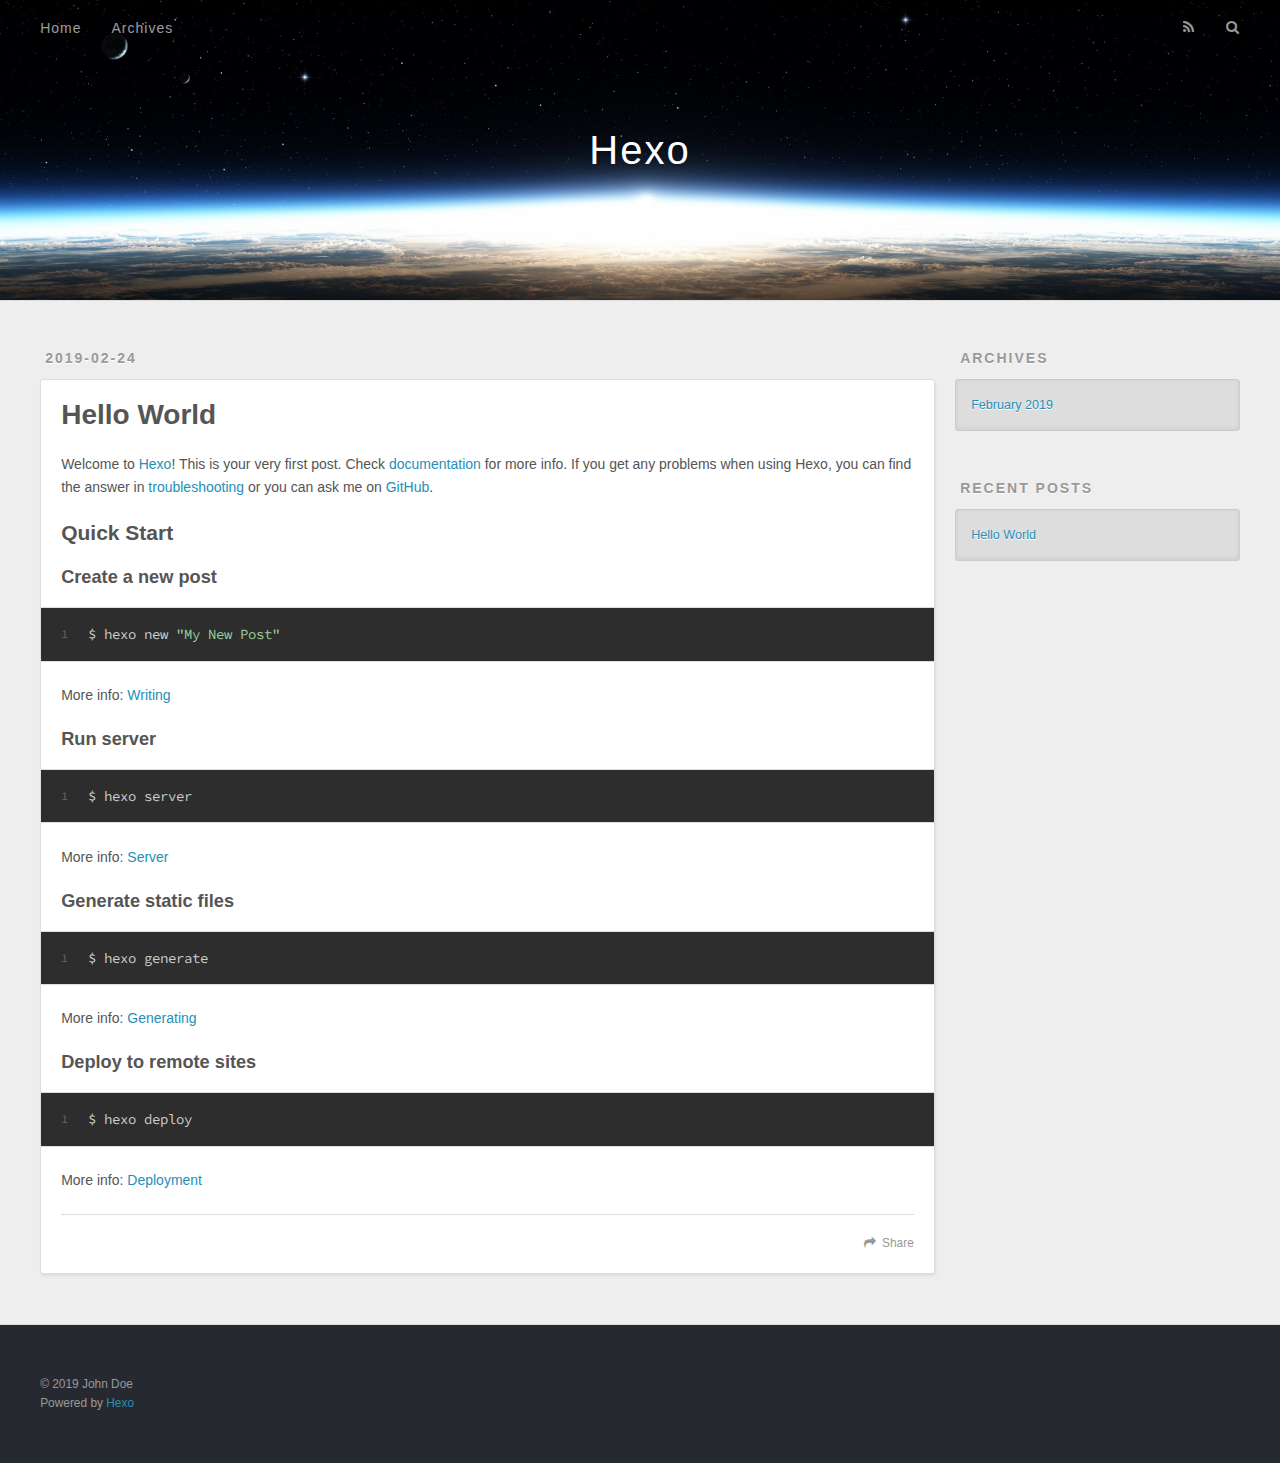
==== index.html @ cd0e3f3c "Site updated: 2019-02-24 22:58:37" ====
<!DOCTYPE html>
<html>
<head><meta name="generator" content="Hexo 3.8.0">
  <meta charset="utf-8">
  

  
  <title>Hexo</title>
  <meta name="viewport" content="width=device-width, initial-scale=1, maximum-scale=1">
  <meta property="og:type" content="website">
<meta property="og:title" content="Hexo">
<meta property="og:url" content="http://yoursite.com/index.html">
<meta property="og:site_name" content="Hexo">
<meta property="og:locale" content="default">
<meta name="twitter:card" content="summary">
<meta name="twitter:title" content="Hexo">
  
    <link rel="alternate" href="/atom.xml" title="Hexo" type="application/atom+xml">
  
  
    <link rel="icon" href="/favicon.png">
  
  
    <link href="//fonts.googleapis.com/css?family=Source+Code+Pro" rel="stylesheet" type="text/css">
  
  <link rel="stylesheet" href="/css/style.css">
</head>
</html>
<body>
  <div id="container">
    <div id="wrap">
      <header id="header">
  <div id="banner"></div>
  <div id="header-outer" class="outer">
    <div id="header-title" class="inner">
      <h1 id="logo-wrap">
        <a href="/" id="logo">Hexo</a>
      </h1>
      
    </div>
    <div id="header-inner" class="inner">
      <nav id="main-nav">
        <a id="main-nav-toggle" class="nav-icon"></a>
        
          <a class="main-nav-link" href="/">Home</a>
        
          <a class="main-nav-link" href="/archives">Archives</a>
        
      </nav>
      <nav id="sub-nav">
        
          <a id="nav-rss-link" class="nav-icon" href="/atom.xml" title="RSS Feed"></a>
        
        <a id="nav-search-btn" class="nav-icon" title="Search"></a>
      </nav>
      <div id="search-form-wrap">
        <form action="//google.com/search" method="get" accept-charset="UTF-8" class="search-form"><input type="search" name="q" class="search-form-input" placeholder="Search"><button type="submit" class="search-form-submit">&#xF002;</button><input type="hidden" name="sitesearch" value="http://yoursite.com"></form>
      </div>
    </div>
  </div>
</header>
      <div class="outer">
        <section id="main">
  
    <article id="post-hello-world" class="article article-type-post" itemscope itemprop="blogPost">
  <div class="article-meta">
    <a href="/2019/02/24/hello-world/" class="article-date">
  <time datetime="2019-02-24T14:06:08.539Z" itemprop="datePublished">2019-02-24</time>
</a>
    
  </div>
  <div class="article-inner">
    
    
      <header class="article-header">
        
  
    <h1 itemprop="name">
      <a class="article-title" href="/2019/02/24/hello-world/">Hello World</a>
    </h1>
  

      </header>
    
    <div class="article-entry" itemprop="articleBody">
      
        <p>Welcome to <a href="https://hexo.io/" target="_blank" rel="noopener">Hexo</a>! This is your very first post. Check <a href="https://hexo.io/docs/" target="_blank" rel="noopener">documentation</a> for more info. If you get any problems when using Hexo, you can find the answer in <a href="https://hexo.io/docs/troubleshooting.html" target="_blank" rel="noopener">troubleshooting</a> or you can ask me on <a href="https://github.com/hexojs/hexo/issues" target="_blank" rel="noopener">GitHub</a>.</p>
<h2 id="Quick-Start"><a href="#Quick-Start" class="headerlink" title="Quick Start"></a>Quick Start</h2><h3 id="Create-a-new-post"><a href="#Create-a-new-post" class="headerlink" title="Create a new post"></a>Create a new post</h3><figure class="highlight bash"><table><tr><td class="gutter"><pre><span class="line">1</span><br></pre></td><td class="code"><pre><span class="line">$ hexo new <span class="string">"My New Post"</span></span><br></pre></td></tr></table></figure>
<p>More info: <a href="https://hexo.io/docs/writing.html" target="_blank" rel="noopener">Writing</a></p>
<h3 id="Run-server"><a href="#Run-server" class="headerlink" title="Run server"></a>Run server</h3><figure class="highlight bash"><table><tr><td class="gutter"><pre><span class="line">1</span><br></pre></td><td class="code"><pre><span class="line">$ hexo server</span><br></pre></td></tr></table></figure>
<p>More info: <a href="https://hexo.io/docs/server.html" target="_blank" rel="noopener">Server</a></p>
<h3 id="Generate-static-files"><a href="#Generate-static-files" class="headerlink" title="Generate static files"></a>Generate static files</h3><figure class="highlight bash"><table><tr><td class="gutter"><pre><span class="line">1</span><br></pre></td><td class="code"><pre><span class="line">$ hexo generate</span><br></pre></td></tr></table></figure>
<p>More info: <a href="https://hexo.io/docs/generating.html" target="_blank" rel="noopener">Generating</a></p>
<h3 id="Deploy-to-remote-sites"><a href="#Deploy-to-remote-sites" class="headerlink" title="Deploy to remote sites"></a>Deploy to remote sites</h3><figure class="highlight bash"><table><tr><td class="gutter"><pre><span class="line">1</span><br></pre></td><td class="code"><pre><span class="line">$ hexo deploy</span><br></pre></td></tr></table></figure>
<p>More info: <a href="https://hexo.io/docs/deployment.html" target="_blank" rel="noopener">Deployment</a></p>

      
    </div>
    <footer class="article-footer">
      <a data-url="http://yoursite.com/2019/02/24/hello-world/" data-id="cjsj1fyay0000rcvdtx4xlqbl" class="article-share-link">Share</a>
      
      
    </footer>
  </div>
  
</article>


  


</section>
        
          <aside id="sidebar">
  
    

  
    

  
    
  
    
  <div class="widget-wrap">
    <h3 class="widget-title">Archives</h3>
    <div class="widget">
      <ul class="archive-list"><li class="archive-list-item"><a class="archive-list-link" href="/archives/2019/02/">February 2019</a></li></ul>
    </div>
  </div>


  
    
  <div class="widget-wrap">
    <h3 class="widget-title">Recent Posts</h3>
    <div class="widget">
      <ul>
        
          <li>
            <a href="/2019/02/24/hello-world/">Hello World</a>
          </li>
        
      </ul>
    </div>
  </div>

  
</aside>
        
      </div>
      <footer id="footer">
  
  <div class="outer">
    <div id="footer-info" class="inner">
      &copy; 2019 John Doe<br>
      Powered by <a href="http://hexo.io/" target="_blank">Hexo</a>
    </div>
  </div>
</footer>
    </div>
    <nav id="mobile-nav">
  
    <a href="/" class="mobile-nav-link">Home</a>
  
    <a href="/archives" class="mobile-nav-link">Archives</a>
  
</nav>
    

<script src="//ajax.googleapis.com/ajax/libs/jquery/2.0.3/jquery.min.js"></script>


  <link rel="stylesheet" href="/fancybox/jquery.fancybox.css">
  <script src="/fancybox/jquery.fancybox.pack.js"></script>


<script src="/js/script.js"></script>



  </div>
</body>
</html>
---- css/style.css ----
body {
  width: 100%;
}
body:before,
body:after {
  content: "";
  display: table;
}
body:after {
  clear: both;
}
html,
body,
div,
span,
applet,
object,
iframe,
h1,
h2,
h3,
h4,
h5,
h6,
p,
blockquote,
pre,
a,
abbr,
acronym,
address,
big,
cite,
code,
del,
dfn,
em,
img,
ins,
kbd,
q,
s,
samp,
small,
strike,
strong,
sub,
sup,
tt,
var,
dl,
dt,
dd,
ol,
ul,
li,
fieldset,
form,
label,
legend,
table,
caption,
tbody,
tfoot,
thead,
tr,
th,
td {
  margin: 0;
  padding: 0;
  border: 0;
  outline: 0;
  font-weight: inherit;
  font-style: inherit;
  font-family: inherit;
  font-size: 100%;
  vertical-align: baseline;
}
body {
  line-height: 1;
  color: #000;
  background: #fff;
}
ol,
ul {
  list-style: none;
}
table {
  border-collapse: separate;
  border-spacing: 0;
  vertical-align: middle;
}
caption,
th,
td {
  text-align: left;
  font-weight: normal;
  vertical-align: middle;
}
a img {
  border: none;
}
input,
button {
  margin: 0;
  padding: 0;
}
input::-moz-focus-inner,
button::-moz-focus-inner {
  border: 0;
  padding: 0;
}
@font-face {
  font-family: FontAwesome;
  font-style: normal;
  font-weight: normal;
  src: url("fonts/fontawesome-webfont.eot?v=#4.0.3");
  src: url("fonts/fontawesome-webfont.eot?#iefix&v=#4.0.3") format("embedded-opentype"), url("fonts/fontawesome-webfont.woff?v=#4.0.3") format("woff"), url("fonts/fontawesome-webfont.ttf?v=#4.0.3") format("truetype"), url("fonts/fontawesome-webfont.svg#fontawesomeregular?v=#4.0.3") format("svg");
}
html,
body,
#container {
  height: 100%;
}
body {
  background: #eee;
  font: 14px -apple-system, BlinkMacSystemFont, "Segoe UI", "Roboto", "Oxygen", "Ubuntu", "Cantarell", "Fira Sans", "Droid Sans", "Helvetica Neue", sans-serif;
  -webkit-text-size-adjust: 100%;
}
.outer {
  max-width: 1220px;
  margin: 0 auto;
  padding: 0 20px;
}
.outer:before,
.outer:after {
  content: "";
  display: table;
}
.outer:after {
  clear: both;
}
.inner {
  display: inline;
  float: left;
  width: 98.33333333333333%;
  margin: 0 0.833333333333333%;
}
.left,
.alignleft {
  float: left;
}
.right,
.alignright {
  float: right;
}
.clear {
  clear: both;
}
#container {
  position: relative;
}
.mobile-nav-on {
  overflow: hidden;
}
#wrap {
  height: 100%;
  width: 100%;
  position: absolute;
  top: 0;
  left: 0;
  -webkit-transition: 0.2s ease-out;
  -moz-transition: 0.2s ease-out;
  -ms-transition: 0.2s ease-out;
  transition: 0.2s ease-out;
  z-index: 1;
  background: #eee;
}
.mobile-nav-on #wrap {
  left: 280px;
}
@media screen and (min-width: 768px) {
  #main {
    display: inline;
    float: left;
    width: 73.33333333333333%;
    margin: 0 0.833333333333333%;
  }
}
.article-date,
.article-category-link,
.archive-year,
.widget-title {
  text-decoration: none;
  text-transform: uppercase;
  letter-spacing: 2px;
  color: #999;
  margin-bottom: 1em;
  margin-left: 5px;
  line-height: 1em;
  text-shadow: 0 1px #fff;
  font-weight: bold;
}
.article-inner,
.archive-article-inner {
  background: #fff;
  -webkit-box-shadow: 1px 2px 3px #ddd;
  box-shadow: 1px 2px 3px #ddd;
  border: 1px solid #ddd;
  border-radius: 3px;
}
.article-entry h1,
.widget h1 {
  font-size: 2em;
}
.article-entry h2,
.widget h2 {
  font-size: 1.5em;
}
.article-entry h3,
.widget h3 {
  font-size: 1.3em;
}
.article-entry h4,
.widget h4 {
  font-size: 1.2em;
}
.article-entry h5,
.widget h5 {
  font-size: 1em;
}
.article-entry h6,
.widget h6 {
  font-size: 1em;
  color: #999;
}
.article-entry hr,
.widget hr {
  border: 1px dashed #ddd;
}
.article-entry strong,
.widget strong {
  font-weight: bold;
}
.article-entry em,
.widget em,
.article-entry cite,
.widget cite {
  font-style: italic;
}
.article-entry sup,
.widget sup,
.article-entry sub,
.widget sub {
  font-size: 0.75em;
  line-height: 0;
  position: relative;
  vertical-align: baseline;
}
.article-entry sup,
.widget sup {
  top: -0.5em;
}
.article-entry sub,
.widget sub {
  bottom: -0.2em;
}
.article-entry small,
.widget small {
  font-size: 0.85em;
}
.article-entry acronym,
.widget acronym,
.article-entry abbr,
.widget abbr {
  border-bottom: 1px dotted;
}
.article-entry ul,
.widget ul,
.article-entry ol,
.widget ol,
.article-entry dl,
.widget dl {
  margin: 0 20px;
  line-height: 1.6em;
}
.article-entry ul ul,
.widget ul ul,
.article-entry ol ul,
.widget ol ul,
.article-entry ul ol,
.widget ul ol,
.article-entry ol ol,
.widget ol ol {
  margin-top: 0;
  margin-bottom: 0;
}
.article-entry ul,
.widget ul {
  list-style: disc;
}
.article-entry ol,
.widget ol {
  list-style: decimal;
}
.article-entry dt,
.widget dt {
  font-weight: bold;
}
#header {
  height: 300px;
  position: relative;
  border-bottom: 1px solid #ddd;
}
#header:before,
#header:after {
  content: "";
  position: absolute;
  left: 0;
  right: 0;
  height: 40px;
}
#header:before {
  top: 0;
  background: -webkit-linear-gradient(rgba(0,0,0,0.2), transparent);
  background: -moz-linear-gradient(rgba(0,0,0,0.2), transparent);
  background: -ms-linear-gradient(rgba(0,0,0,0.2), transparent);
  background: linear-gradient(rgba(0,0,0,0.2), transparent);
}
#header:after {
  bottom: 0;
  background: -webkit-linear-gradient(transparent, rgba(0,0,0,0.2));
  background: -moz-linear-gradient(transparent, rgba(0,0,0,0.2));
  background: -ms-linear-gradient(transparent, rgba(0,0,0,0.2));
  background: linear-gradient(transparent, rgba(0,0,0,0.2));
}
#header-outer {
  height: 100%;
  position: relative;
}
#header-inner {
  position: relative;
  overflow: hidden;
}
#banner {
  position: absolute;
  top: 0;
  left: 0;
  width: 100%;
  height: 100%;
  background: url("images/banner.jpg") center #000;
  -webkit-background-size: cover;
  -moz-background-size: cover;
  background-size: cover;
  z-index: -1;
}
#header-title {
  text-align: center;
  height: 40px;
  position: absolute;
  top: 50%;
  left: 0;
  margin-top: -20px;
}
#logo,
#subtitle {
  text-decoration: none;
  color: #fff;
  font-weight: 300;
  text-shadow: 0 1px 4px rgba(0,0,0,0.3);
}
#logo {
  font-size: 40px;
  line-height: 40px;
  letter-spacing: 2px;
}
#subtitle {
  font-size: 16px;
  line-height: 16px;
  letter-spacing: 1px;
}
#subtitle-wrap {
  margin-top: 16px;
}
#main-nav {
  float: left;
  margin-left: -15px;
}
.nav-icon,
.main-nav-link {
  float: left;
  color: #fff;
  opacity: 0.6;
  text-decoration: none;
  text-shadow: 0 1px rgba(0,0,0,0.2);
  -webkit-transition: opacity 0.2s;
  -moz-transition: opacity 0.2s;
  -ms-transition: opacity 0.2s;
  transition: opacity 0.2s;
  display: block;
  padding: 20px 15px;
}
.nav-icon:hover,
.main-nav-link:hover {
  opacity: 1;
}
.nav-icon {
  font-family: FontAwesome;
  text-align: center;
  font-size: 14px;
  width: 14px;
  height: 14px;
  padding: 20px 15px;
  position: relative;
  cursor: pointer;
}
.main-nav-link {
  font-weight: 300;
  letter-spacing: 1px;
}
@media screen and (max-width: 479px) {
  .main-nav-link {
    display: none;
  }
}
#main-nav-toggle {
  display: none;
}
#main-nav-toggle:before {
  content: "\f0c9";
}
@media screen and (max-width: 479px) {
  #main-nav-toggle {
    display: block;
  }
}
#sub-nav {
  float: right;
  margin-right: -15px;
}
#nav-rss-link:before {
  content: "\f09e";
}
#nav-search-btn:before {
  content: "\f002";
}
#search-form-wrap {
  position: absolute;
  top: 15px;
  width: 150px;
  height: 30px;
  right: -150px;
  opacity: 0;
  -webkit-transition: 0.2s ease-out;
  -moz-transition: 0.2s ease-out;
  -ms-transition: 0.2s ease-out;
  transition: 0.2s ease-out;
}
#search-form-wrap.on {
  opacity: 1;
  right: 0;
}
@media screen and (max-width: 479px) {
  #search-form-wrap {
    width: 100%;
    right: -100%;
  }
}
.search-form {
  position: absolute;
  top: 0;
  left: 0;
  right: 0;
  background: #fff;
  padding: 5px 15px;
  border-radius: 15px;
  -webkit-box-shadow: 0 0 10px rgba(0,0,0,0.3);
  box-shadow: 0 0 10px rgba(0,0,0,0.3);
}
.search-form-input {
  border: none;
  background: none;
  color: #555;
  width: 100%;
  font: 13px -apple-system, BlinkMacSystemFont, "Segoe UI", "Roboto", "Oxygen", "Ubuntu", "Cantarell", "Fira Sans", "Droid Sans", "Helvetica Neue", sans-serif;
  outline: none;
}
.search-form-input::-webkit-search-results-decoration,
.search-form-input::-webkit-search-cancel-button {
  -webkit-appearance: none;
}
.search-form-submit {
  position: absolute;
  top: 50%;
  right: 10px;
  margin-top: -7px;
  font: 13px FontAwesome;
  border: none;
  background: none;
  color: #bbb;
  cursor: pointer;
}
.search-form-submit:hover,
.search-form-submit:focus {
  color: #777;
}
.article {
  margin: 50px 0;
}
.article-inner {
  overflow: hidden;
}
.article-meta:before,
.article-meta:after {
  content: "";
  display: table;
}
.article-meta:after {
  clear: both;
}
.article-date {
  float: left;
}
.article-category {
  float: left;
  line-height: 1em;
  color: #ccc;
  text-shadow: 0 1px #fff;
  margin-left: 8px;
}
.article-category:before {
  content: "\2022";
}
.article-category-link {
  margin: 0 12px 1em;
}
.article-header {
  padding: 20px 20px 0;
}
.article-title {
  text-decoration: none;
  font-size: 2em;
  font-weight: bold;
  color: #555;
  line-height: 1.1em;
  -webkit-transition: color 0.2s;
  -moz-transition: color 0.2s;
  -ms-transition: color 0.2s;
  transition: color 0.2s;
}
a.article-title:hover {
  color: #258fb8;
}
.article-entry {
  color: #555;
  padding: 0 20px;
}
.article-entry:before,
.article-entry:after {
  content: "";
  display: table;
}
.article-entry:after {
  clear: both;
}
.article-entry p,
.article-entry table {
  line-height: 1.6em;
  margin: 1.6em 0;
}
.article-entry h1,
.article-entry h2,
.article-entry h3,
.article-entry h4,
.article-entry h5,
.article-entry h6 {
  font-weight: bold;
}
.article-entry h1,
.article-entry h2,
.article-entry h3,
.article-entry h4,
.article-entry h5,
.article-entry h6 {
  line-height: 1.1em;
  margin: 1.1em 0;
}
.article-entry a {
  color: #258fb8;
  text-decoration: none;
}
.article-entry a:hover {
  text-decoration: underline;
}
.article-entry ul,
.article-entry ol,
.article-entry dl {
  margin-top: 1.6em;
  margin-bottom: 1.6em;
}
.article-entry img,
.article-entry video {
  max-width: 100%;
  height: auto;
  display: block;
  margin: auto;
}
.article-entry iframe {
  border: none;
}
.article-entry table {
  width: 100%;
  border-collapse: collapse;
  border-spacing: 0;
}
.article-entry th {
  font-weight: bold;
  border-bottom: 3px solid #ddd;
  padding-bottom: 0.5em;
}
.article-entry td {
  border-bottom: 1px solid #ddd;
  padding: 10px 0;
}
.article-entry blockquote {
  font-family: Georgia, "Times New Roman", serif;
  font-size: 1.4em;
  margin: 1.6em 20px;
  text-align: center;
}
.article-entry blockquote footer {
  font-size: 14px;
  margin: 1.6em 0;
  font-family: -apple-system, BlinkMacSystemFont, "Segoe UI", "Roboto", "Oxygen", "Ubuntu", "Cantarell", "Fira Sans", "Droid Sans", "Helvetica Neue", sans-serif;
}
.article-entry blockquote footer cite:before {
  content: "—";
  padding: 0 0.5em;
}
.article-entry .pullquote {
  text-align: left;
  width: 45%;
  margin: 0;
}
.article-entry .pullquote.left {
  margin-left: 0.5em;
  margin-right: 1em;
}
.article-entry .pullquote.right {
  margin-right: 0.5em;
  margin-left: 1em;
}
.article-entry .caption {
  color: #999;
  display: block;
  font-size: 0.9em;
  margin-top: 0.5em;
  position: relative;
  text-align: center;
}
.article-entry .video-container {
  position: relative;
  padding-top: 56.25%;
  height: 0;
  overflow: hidden;
}
.article-entry .video-container iframe,
.article-entry .video-container object,
.article-entry .video-container embed {
  position: absolute;
  top: 0;
  left: 0;
  width: 100%;
  height: 100%;
  margin-top: 0;
}
.article-more-link a {
  display: inline-block;
  line-height: 1em;
  padding: 6px 15px;
  border-radius: 15px;
  background: #eee;
  color: #999;
  text-shadow: 0 1px #fff;
  text-decoration: none;
}
.article-more-link a:hover {
  background: #258fb8;
  color: #fff;
  text-decoration: none;
  text-shadow: 0 1px #1e7293;
}
.article-footer {
  font-size: 0.85em;
  line-height: 1.6em;
  border-top: 1px solid #ddd;
  padding-top: 1.6em;
  margin: 0 20px 20px;
}
.article-footer:before,
.article-footer:after {
  content: "";
  display: table;
}
.article-footer:after {
  clear: both;
}
.article-footer a {
  color: #999;
  text-decoration: none;
}
.article-footer a:hover {
  color: #555;
}
.article-tag-list-item {
  float: left;
  margin-right: 10px;
}
.article-tag-list-link:before {
  content: "#";
}
.article-comment-link {
  float: right;
}
.article-comment-link:before {
  content: "\f075";
  font-family: FontAwesome;
  padding-right: 8px;
}
.article-share-link {
  cursor: pointer;
  float: right;
  margin-left: 20px;
}
.article-share-link:before {
  content: "\f064";
  font-family: FontAwesome;
  padding-right: 6px;
}
#article-nav {
  position: relative;
}
#article-nav:before,
#article-nav:after {
  content: "";
  display: table;
}
#article-nav:after {
  clear: both;
}
@media screen and (min-width: 768px) {
  #article-nav {
    margin: 50px 0;
  }
  #article-nav:before {
    width: 8px;
    height: 8px;
    position: absolute;
    top: 50%;
    left: 50%;
    margin-top: -4px;
    margin-left: -4px;
    content: "";
    border-radius: 50%;
    background: #ddd;
    -webkit-box-shadow: 0 1px 2px #fff;
    box-shadow: 0 1px 2px #fff;
  }
}
.article-nav-link-wrap {
  text-decoration: none;
  text-shadow: 0 1px #fff;
  color: #999;
  -webkit-box-sizing: border-box;
  -moz-box-sizing: border-box;
  box-sizing: border-box;
  margin-top: 50px;
  text-align: center;
  display: block;
}
.article-nav-link-wrap:hover {
  color: #555;
}
@media screen and (min-width: 768px) {
  .article-nav-link-wrap {
    width: 50%;
    margin-top: 0;
  }
}
@media screen and (min-width: 768px) {
  #article-nav-newer {
    float: left;
    text-align: right;
    padding-right: 20px;
  }
}
@media screen and (min-width: 768px) {
  #article-nav-older {
    float: right;
    text-align: left;
    padding-left: 20px;
  }
}
.article-nav-caption {
  text-transform: uppercase;
  letter-spacing: 2px;
  color: #ddd;
  line-height: 1em;
  font-weight: bold;
}
#article-nav-newer .article-nav-caption {
  margin-right: -2px;
}
.article-nav-title {
  font-size: 0.85em;
  line-height: 1.6em;
  margin-top: 0.5em;
}
.article-share-box {
  position: absolute;
  display: none;
  background: #fff;
  -webkit-box-shadow: 1px 2px 10px rgba(0,0,0,0.2);
  box-shadow: 1px 2px 10px rgba(0,0,0,0.2);
  border-radius: 3px;
  margin-left: -145px;
  overflow: hidden;
  z-index: 1;
}
.article-share-box.on {
  display: block;
}
.article-share-input {
  width: 100%;
  background: none;
  -webkit-box-sizing: border-box;
  -moz-box-sizing: border-box;
  box-sizing: border-box;
  font: 14px -apple-system, BlinkMacSystemFont, "Segoe UI", "Roboto", "Oxygen", "Ubuntu", "Cantarell", "Fira Sans", "Droid Sans", "Helvetica Neue", sans-serif;
  padding: 0 15px;
  color: #555;
  outline: none;
  border: 1px solid #ddd;
  border-radius: 3px 3px 0 0;
  height: 36px;
  line-height: 36px;
}
.article-share-links {
  background: #eee;
}
.article-share-links:before,
.article-share-links:after {
  content: "";
  display: table;
}
.article-share-links:after {
  clear: both;
}
.article-share-twitter,
.article-share-facebook,
.article-share-pinterest,
.article-share-google {
  width: 50px;
  height: 36px;
  display: block;
  float: left;
  position: relative;
  color: #999;
  text-shadow: 0 1px #fff;
}
.article-share-twitter:before,
.article-share-facebook:before,
.article-share-pinterest:before,
.article-share-google:before {
  font-size: 20px;
  font-family: FontAwesome;
  width: 20px;
  height: 20px;
  position: absolute;
  top: 50%;
  left: 50%;
  margin-top: -10px;
  margin-left: -10px;
  text-align: center;
}
.article-share-twitter:hover,
.article-share-facebook:hover,
.article-share-pinterest:hover,
.article-share-google:hover {
  color: #fff;
}
.article-share-twitter:before {
  content: "\f099";
}
.article-share-twitter:hover {
  background: #00aced;
  text-shadow: 0 1px #008abe;
}
.article-share-facebook:before {
  content: "\f09a";
}
.article-share-facebook:hover {
  background: #3b5998;
  text-shadow: 0 1px #2f477a;
}
.article-share-pinterest:before {
  content: "\f0d2";
}
.article-share-pinterest:hover {
  background: #cb2027;
  text-shadow: 0 1px #a21a1f;
}
.article-share-google:before {
  content: "\f0d5";
}
.article-share-google:hover {
  background: #dd4b39;
  text-shadow: 0 1px #be3221;
}
.article-gallery {
  background: #000;
  position: relative;
}
.article-gallery-photos {
  position: relative;
  overflow: hidden;
}
.article-gallery-img {
  display: none;
  max-width: 100%;
}
.article-gallery-img:first-child {
  display: block;
}
.article-gallery-img.loaded {
  position: absolute;
  display: block;
}
.article-gallery-img img {
  display: block;
  max-width: 100%;
  margin: 0 auto;
}
#comments {
  background: #fff;
  -webkit-box-shadow: 1px 2px 3px #ddd;
  box-shadow: 1px 2px 3px #ddd;
  padding: 20px;
  border: 1px solid #ddd;
  border-radius: 3px;
  margin: 50px 0;
}
#comments a {
  color: #258fb8;
}
.archives-wrap {
  margin: 50px 0;
}
.archives:before,
.archives:after {
  content: "";
  display: table;
}
.archives:after {
  clear: both;
}
.archive-year-wrap {
  margin-bottom: 1em;
}
.archives {
  -webkit-column-gap: 10px;
  -moz-column-gap: 10px;
  column-gap: 10px;
}
@media screen and (min-width: 480px) and (max-width: 767px) {
  .archives {
    -webkit-column-count: 2;
    -moz-column-count: 2;
    column-count: 2;
  }
}
@media screen and (min-width: 768px) {
  .archives {
    -webkit-column-count: 3;
    -moz-column-count: 3;
    column-count: 3;
  }
}
.archive-article {
  -webkit-column-break-inside: avoid;
  page-break-inside: avoid;
  overflow: hidden;
  break-inside: avoid-column;
}
.archive-article-inner {
  padding: 10px;
  margin-bottom: 15px;
}
.archive-article-title {
  text-decoration: none;
  font-weight: bold;
  color: #555;
  -webkit-transition: color 0.2s;
  -moz-transition: color 0.2s;
  -ms-transition: color 0.2s;
  transition: color 0.2s;
  line-height: 1.6em;
}
.archive-article-title:hover {
  color: #258fb8;
}
.archive-article-footer {
  margin-top: 1em;
}
.archive-article-date {
  color: #999;
  text-decoration: none;
  font-size: 0.85em;
  line-height: 1em;
  margin-bottom: 0.5em;
  display: block;
}
#page-nav {
  margin: 50px auto;
  background: #fff;
  -webkit-box-shadow: 1px 2px 3px #ddd;
  box-shadow: 1px 2px 3px #ddd;
  border: 1px solid #ddd;
  border-radius: 3px;
  text-align: center;
  color: #999;
  overflow: hidden;
}
#page-nav:before,
#page-nav:after {
  content: "";
  display: table;
}
#page-nav:after {
  clear: both;
}
#page-nav a,
#page-nav span {
  padding: 10px 20px;
  line-height: 1;
  height: 2ex;
}
#page-nav a {
  color: #999;
  text-decoration: none;
}
#page-nav a:hover {
  background: #999;
  color: #fff;
}
#page-nav .prev {
  float: left;
}
#page-nav .next {
  float: right;
}
#page-nav .page-number {
  display: inline-block;
}
@media screen and (max-width: 479px) {
  #page-nav .page-number {
    display: none;
  }
}
#page-nav .current {
  color: #555;
  font-weight: bold;
}
#page-nav .space {
  color: #ddd;
}
#footer {
  background: #262a30;
  padding: 50px 0;
  border-top: 1px solid #ddd;
  color: #999;
}
#footer a {
  color: #258fb8;
  text-decoration: none;
}
#footer a:hover {
  text-decoration: underline;
}
#footer-info {
  line-height: 1.6em;
  font-size: 0.85em;
}
.article-entry pre,
.article-entry .highlight {
  background: #2d2d2d;
  margin: 0 -20px;
  padding: 15px 20px;
  border-style: solid;
  border-color: #ddd;
  border-width: 1px 0;
  overflow: auto;
  color: #ccc;
  line-height: 22.400000000000002px;
}
.article-entry .highlight .gutter pre,
.article-entry .gist .gist-file .gist-data .line-numbers {
  color: #666;
  font-size: 0.85em;
}
.article-entry pre,
.article-entry code {
  font-family: "Source Code Pro", Consolas, Monaco, Menlo, Consolas, monospace;
}
.article-entry code {
  background: #eee;
  text-shadow: 0 1px #fff;
  padding: 0 0.3em;
}
.article-entry pre code {
  background: none;
  text-shadow: none;
  padding: 0;
}
.article-entry .highlight pre {
  border: none;
  margin: 0;
  padding: 0;
}
.article-entry .highlight table {
  margin: 0;
  width: auto;
}
.article-entry .highlight td {
  border: none;
  padding: 0;
}
.article-entry .highlight figcaption {
  font-size: 0.85em;
  color: #999;
  line-height: 1em;
  margin-bottom: 1em;
}
.article-entry .highlight figcaption:before,
.article-entry .highlight figcaption:after {
  content: "";
  display: table;
}
.article-entry .highlight figcaption:after {
  clear: both;
}
.article-entry .highlight figcaption a {
  float: right;
}
.article-entry .highlight .gutter pre {
  text-align: right;
  padding-right: 20px;
}
.article-entry .highlight .line {
  height: 22.400000000000002px;
}
.article-entry .highlight .line.marked {
  background: #515151;
}
.article-entry .gist {
  margin: 0 -20px;
  border-style: solid;
  border-color: #ddd;
  border-width: 1px 0;
  background: #2d2d2d;
  padding: 15px 20px 15px 0;
}
.article-entry .gist .gist-file {
  border: none;
  font-family: "Source Code Pro", Consolas, Monaco, Menlo, Consolas, monospace;
  margin: 0;
}
.article-entry .gist .gist-file .gist-data {
  background: none;
  border: none;
}
.article-entry .gist .gist-file .gist-data .line-numbers {
  background: none;
  border: none;
  padding: 0 20px 0 0;
}
.article-entry .gist .gist-file .gist-data .line-data {
  padding: 0 !important;
}
.article-entry .gist .gist-file .highlight {
  margin: 0;
  padding: 0;
  border: none;
}
.article-entry .gist .gist-file .gist-meta {
  background: #2d2d2d;
  color: #999;
  font: 0.85em -apple-system, BlinkMacSystemFont, "Segoe UI", "Roboto", "Oxygen", "Ubuntu", "Cantarell", "Fira Sans", "Droid Sans", "Helvetica Neue", sans-serif;
  text-shadow: 0 0;
  padding: 0;
  margin-top: 1em;
  margin-left: 20px;
}
.article-entry .gist .gist-file .gist-meta a {
  color: #258fb8;
  font-weight: normal;
}
.article-entry .gist .gist-file .gist-meta a:hover {
  text-decoration: underline;
}
pre .comment,
pre .title {
  color: #999;
}
pre .variable,
pre .attribute,
pre .tag,
pre .regexp,
pre .ruby .constant,
pre .xml .tag .title,
pre .xml .pi,
pre .xml .doctype,
pre .html .doctype,
pre .css .id,
pre .css .class,
pre .css .pseudo {
  color: #f2777a;
}
pre .number,
pre .preprocessor,
pre .built_in,
pre .literal,
pre .params,
pre .constant {
  color: #f99157;
}
pre .class,
pre .ruby .class .title,
pre .css .rules .attribute {
  color: #9c9;
}
pre .string,
pre .value,
pre .inheritance,
pre .header,
pre .ruby .symbol,
pre .xml .cdata {
  color: #9c9;
}
pre .css .hexcolor {
  color: #6cc;
}
pre .function,
pre .python .decorator,
pre .python .title,
pre .ruby .function .title,
pre .ruby .title .keyword,
pre .perl .sub,
pre .javascript .title,
pre .coffeescript .title {
  color: #69c;
}
pre .keyword,
pre .javascript .function {
  color: #c9c;
}
@media screen and (max-width: 479px) {
  #mobile-nav {
    position: absolute;
    top: 0;
    left: 0;
    width: 280px;
    height: 100%;
    background: #191919;
    border-right: 1px solid #fff;
  }
}
@media screen and (max-width: 479px) {
  .mobile-nav-link {
    display: block;
    color: #999;
    text-decoration: none;
    padding: 15px 20px;
    font-weight: bold;
  }
  .mobile-nav-link:hover {
    color: #fff;
  }
}
@media screen and (min-width: 768px) {
  #sidebar {
    display: inline;
    float: left;
    width: 23.333333333333332%;
    margin: 0 0.833333333333333%;
  }
}
.widget-wrap {
  margin: 50px 0;
}
.widget {
  color: #777;
  text-shadow: 0 1px #fff;
  background: #ddd;
  -webkit-box-shadow: 0 -1px 4px #ccc inset;
  box-shadow: 0 -1px 4px #ccc inset;
  border: 1px solid #ccc;
  padding: 15px;
  border-radius: 3px;
}
.widget a {
  color: #258fb8;
  text-decoration: none;
}
.widget a:hover {
  text-decoration: underline;
}
.widget ul ul,
.widget ol ul,
.widget dl ul,
.widget ul ol,
.widget ol ol,
.widget dl ol,
.widget ul dl,
.widget ol dl,
.widget dl dl {
  margin-left: 15px;
  list-style: disc;
}
.widget {
  line-height: 1.6em;
  word-wrap: break-word;
  font-size: 0.9em;
}
.widget ul,
.widget ol {
  list-style: none;
  margin: 0;
}
.widget ul ul,
.widget ol ul,
.widget ul ol,
.widget ol ol {
  margin: 0 20px;
}
.widget ul ul,
.widget ol ul {
  list-style: disc;
}
.widget ul ol,
.widget ol ol {
  list-style: decimal;
}
.category-list-count,
.tag-list-count,
.archive-list-count {
  padding-left: 5px;
  color: #999;
  font-size: 0.85em;
}
.category-list-count:before,
.tag-list-count:before,
.archive-list-count:before {
  content: "(";
}
.category-list-count:after,
.tag-list-count:after,
.archive-list-count:after {
  content: ")";
}
.tagcloud a {
  margin-right: 5px;
  display: inline-block;
}
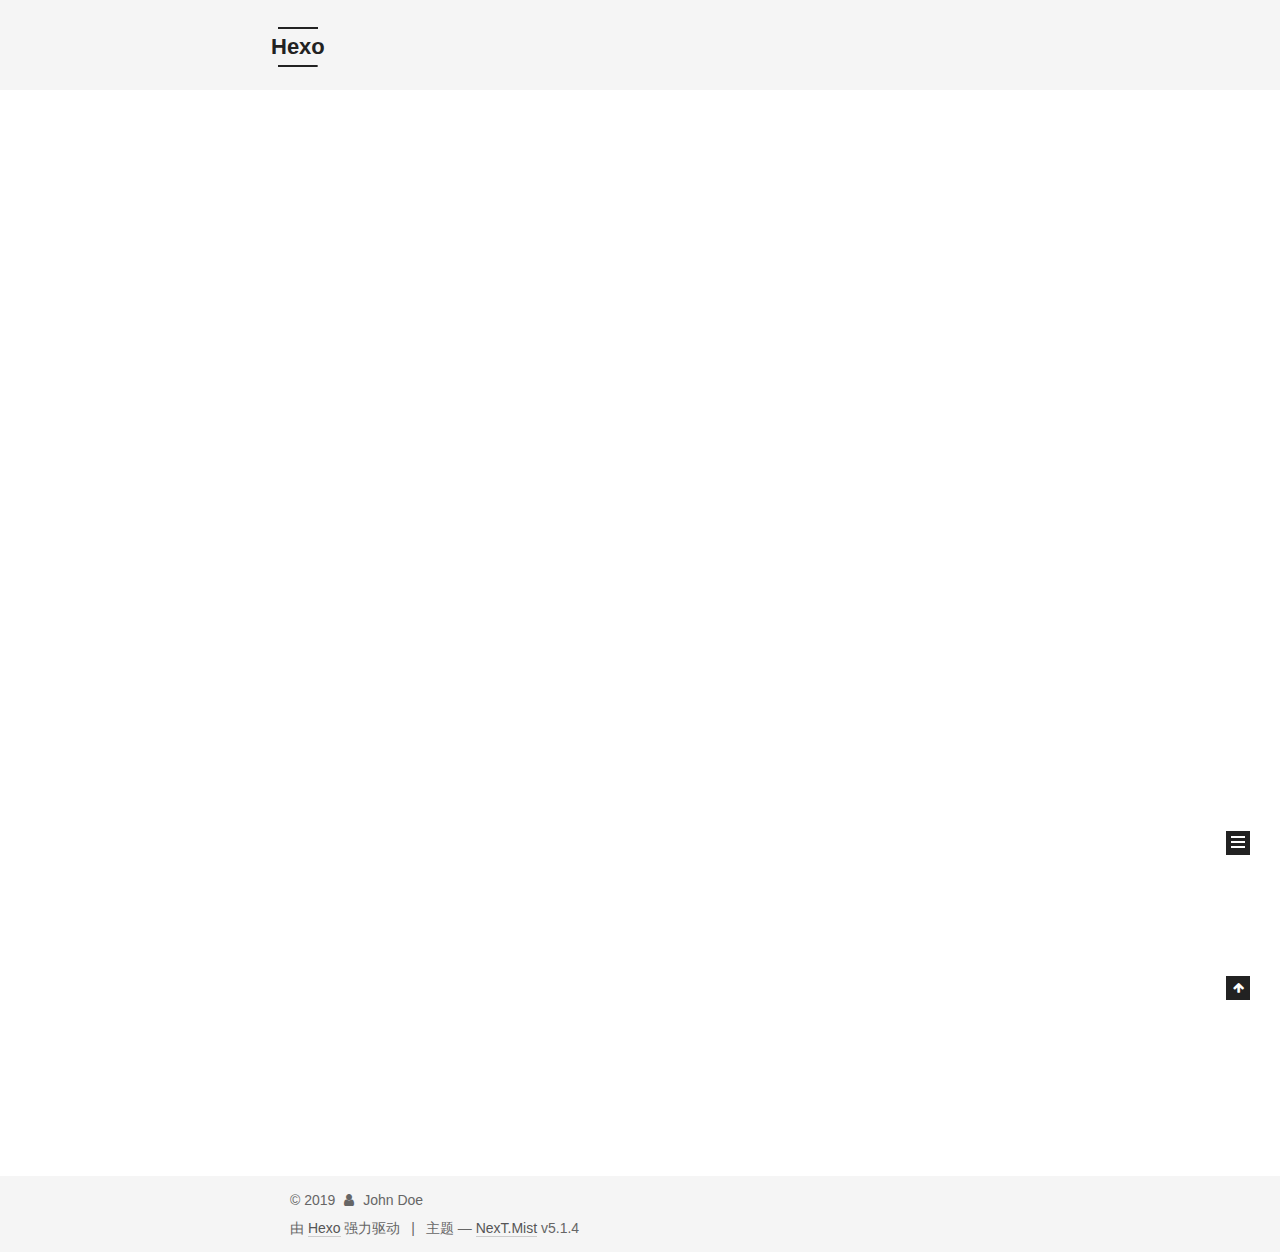
==== commit 7676c5c8: "Site updated: 2019-02-25 01:14:06" ====
--- a/index.html
+++ b/index.html
@@ -1,90 +1,306 @@
 <!DOCTYPE html>
-<html>
+
+
+
+  
+
+
+<html class="theme-next mist use-motion" lang="zh-Hans">
 <head><meta name="generator" content="Hexo 3.8.0">
-  <meta charset="utf-8">
-  
-
-  
-  <title>Hexo</title>
-  <meta name="viewport" content="width=device-width, initial-scale=1, maximum-scale=1">
-  <meta property="og:type" content="website">
+  <meta charset="UTF-8">
+<meta http-equiv="X-UA-Compatible" content="IE=edge">
+<meta name="viewport" content="width=device-width, initial-scale=1, maximum-scale=1">
+<meta name="theme-color" content="#222">
+
+
+
+
+
+
+
+
+
+<meta http-equiv="Cache-Control" content="no-transform">
+<meta http-equiv="Cache-Control" content="no-siteapp">
+
+
+
+
+
+
+
+
+
+
+
+
+
+
+
+
+  
+  
+  <link href="/lib/fancybox/source/jquery.fancybox.css?v=2.1.5" rel="stylesheet" type="text/css">
+
+
+
+
+
+
+
+<link href="/lib/font-awesome/css/font-awesome.min.css?v=4.6.2" rel="stylesheet" type="text/css">
+
+<link href="/css/main.css?v=5.1.4" rel="stylesheet" type="text/css">
+
+
+  <link rel="apple-touch-icon" sizes="180x180" href="/images/apple-touch-icon-next.png?v=5.1.4">
+
+
+  <link rel="icon" type="image/png" sizes="32x32" href="/images/favicon-32x32-next.png?v=5.1.4">
+
+
+  <link rel="icon" type="image/png" sizes="16x16" href="/images/favicon-16x16-next.png?v=5.1.4">
+
+
+  <link rel="mask-icon" href="/images/logo.svg?v=5.1.4" color="#222">
+
+
+
+
+
+  <meta name="keywords" content="Hexo, NexT">
+
+
+
+
+
+
+
+
+
+
+<meta property="og:type" content="website">
 <meta property="og:title" content="Hexo">
 <meta property="og:url" content="http://yoursite.com/index.html">
 <meta property="og:site_name" content="Hexo">
-<meta property="og:locale" content="default">
+<meta property="og:locale" content="zh-Hans">
 <meta name="twitter:card" content="summary">
 <meta name="twitter:title" content="Hexo">
-  
-    <link rel="alternate" href="/atom.xml" title="Hexo" type="application/atom+xml">
-  
-  
-    <link rel="icon" href="/favicon.png">
-  
-  
-    <link href="//fonts.googleapis.com/css?family=Source+Code+Pro" rel="stylesheet" type="text/css">
-  
-  <link rel="stylesheet" href="/css/style.css">
+
+
+
+<script type="text/javascript" id="hexo.configurations">
+  var NexT = window.NexT || {};
+  var CONFIG = {
+    root: '/',
+    scheme: 'Mist',
+    version: '5.1.4',
+    sidebar: {"position":"left","display":"post","offset":12,"b2t":false,"scrollpercent":false,"onmobile":false},
+    fancybox: true,
+    tabs: true,
+    motion: {"enable":true,"async":false,"transition":{"post_block":"fadeIn","post_header":"slideDownIn","post_body":"slideDownIn","coll_header":"slideLeftIn","sidebar":"slideUpIn"}},
+    duoshuo: {
+      userId: '0',
+      author: '博主'
+    },
+    algolia: {
+      applicationID: '',
+      apiKey: '',
+      indexName: '',
+      hits: {"per_page":10},
+      labels: {"input_placeholder":"Search for Posts","hits_empty":"We didn't find any results for the search: ${query}","hits_stats":"${hits} results found in ${time} ms"}
+    }
+  };
+</script>
+
+
+
+  <link rel="canonical" href="http://yoursite.com/">
+
+
+
+
+
+  <title>Hexo</title>
+  
+
+
+
+
+
+
+
+
 </head>
-</html>
-<body>
-  <div id="container">
-    <div id="wrap">
-      <header id="header">
-  <div id="banner"></div>
-  <div id="header-outer" class="outer">
-    <div id="header-title" class="inner">
-      <h1 id="logo-wrap">
-        <a href="/" id="logo">Hexo</a>
-      </h1>
-      
+
+<body itemscope itemtype="http://schema.org/WebPage" lang="zh-Hans">
+
+  
+  
+    
+  
+
+  <div class="container sidebar-position-left 
+  page-home">
+    <div class="headband"></div>
+
+    <header id="header" class="header" itemscope itemtype="http://schema.org/WPHeader">
+      <div class="header-inner"><div class="site-brand-wrapper">
+  <div class="site-meta ">
+    
+
+    <div class="custom-logo-site-title">
+      <a href="/" class="brand" rel="start">
+        <span class="logo-line-before"><i></i></span>
+        <span class="site-title">Hexo</span>
+        <span class="logo-line-after"><i></i></span>
+      </a>
     </div>
-    <div id="header-inner" class="inner">
-      <nav id="main-nav">
-        <a id="main-nav-toggle" class="nav-icon"></a>
-        
-          <a class="main-nav-link" href="/">Home</a>
-        
-          <a class="main-nav-link" href="/archives">Archives</a>
-        
-      </nav>
-      <nav id="sub-nav">
-        
-          <a id="nav-rss-link" class="nav-icon" href="/atom.xml" title="RSS Feed"></a>
-        
-        <a id="nav-search-btn" class="nav-icon" title="Search"></a>
-      </nav>
-      <div id="search-form-wrap">
-        <form action="//google.com/search" method="get" accept-charset="UTF-8" class="search-form"><input type="search" name="q" class="search-form-input" placeholder="Search"><button type="submit" class="search-form-submit">&#xF002;</button><input type="hidden" name="sitesearch" value="http://yoursite.com"></form>
-      </div>
-    </div>
+      
+        <p class="site-subtitle"></p>
+      
   </div>
-</header>
-      <div class="outer">
-        <section id="main">
-  
-    <article id="post-hello-world" class="article article-type-post" itemscope itemprop="blogPost">
-  <div class="article-meta">
-    <a href="/2019/02/24/hello-world/" class="article-date">
-  <time datetime="2019-02-24T14:06:08.539Z" itemprop="datePublished">2019-02-24</time>
-</a>
-    
+
+  <div class="site-nav-toggle">
+    <button>
+      <span class="btn-bar"></span>
+      <span class="btn-bar"></span>
+      <span class="btn-bar"></span>
+    </button>
   </div>
-  <div class="article-inner">
-    
-    
-      <header class="article-header">
-        
-  
-    <h1 itemprop="name">
-      <a class="article-title" href="/2019/02/24/hello-world/">Hello World</a>
-    </h1>
-  
-
+</div>
+
+<nav class="site-nav">
+  
+
+  
+    <ul id="menu" class="menu">
+      
+        
+        <li class="menu-item menu-item-home">
+          <a href="/" rel="section">
+            
+              <i class="menu-item-icon fa fa-fw fa-home"></i> <br>
+            
+            首页
+          </a>
+        </li>
+      
+        
+        <li class="menu-item menu-item-archives">
+          <a href="/archives/" rel="section">
+            
+              <i class="menu-item-icon fa fa-fw fa-archive"></i> <br>
+            
+            归档
+          </a>
+        </li>
+      
+
+      
+    </ul>
+  
+
+  
+</nav>
+
+
+
+ </div>
+    </header>
+
+    <main id="main" class="main">
+      <div class="main-inner">
+        <div class="content-wrap">
+          <div id="content" class="content">
+            
+  <section id="posts" class="posts-expand">
+    
+      
+
+  
+
+  
+  
+  
+
+  <article class="post post-type-normal" itemscope itemtype="http://schema.org/Article">
+  
+  
+  
+  <div class="post-block">
+    <link itemprop="mainEntityOfPage" href="http://yoursite.com/2019/02/24/hello-world/">
+
+    <span hidden itemprop="author" itemscope itemtype="http://schema.org/Person">
+      <meta itemprop="name" content="John Doe">
+      <meta itemprop="description" content>
+      <meta itemprop="image" content="/images/avatar.gif">
+    </span>
+
+    <span hidden itemprop="publisher" itemscope itemtype="http://schema.org/Organization">
+      <meta itemprop="name" content="Hexo">
+    </span>
+
+    
+      <header class="post-header">
+
+        
+        
+          <h1 class="post-title" itemprop="name headline">
+                
+                <a class="post-title-link" href="/2019/02/24/hello-world/" itemprop="url">Hello World</a></h1>
+        
+
+        <div class="post-meta">
+          <span class="post-time">
+            
+              <span class="post-meta-item-icon">
+                <i class="fa fa-calendar-o"></i>
+              </span>
+              
+                <span class="post-meta-item-text">发表于</span>
+              
+              <time title="创建于" itemprop="dateCreated datePublished" datetime="2019-02-24T22:06:08+08:00">
+                2019-02-24
+              </time>
+            
+
+            
+
+            
+          </span>
+
+          
+
+          
+            
+          
+
+          
+          
+
+          
+
+          
+
+          
+
+        </div>
       </header>
     
-    <div class="article-entry" itemprop="articleBody">
-      
-        <p>Welcome to <a href="https://hexo.io/" target="_blank" rel="noopener">Hexo</a>! This is your very first post. Check <a href="https://hexo.io/docs/" target="_blank" rel="noopener">documentation</a> for more info. If you get any problems when using Hexo, you can find the answer in <a href="https://hexo.io/docs/troubleshooting.html" target="_blank" rel="noopener">troubleshooting</a> or you can ask me on <a href="https://github.com/hexojs/hexo/issues" target="_blank" rel="noopener">GitHub</a>.</p>
+
+    
+    
+    
+    <div class="post-body" itemprop="articleBody">
+
+      
+      
+
+      
+        
+          
+            <p>Welcome to <a href="https://hexo.io/" target="_blank" rel="noopener">Hexo</a>! This is your very first post. Check <a href="https://hexo.io/docs/" target="_blank" rel="noopener">documentation</a> for more info. If you get any problems when using Hexo, you can find the answer in <a href="https://hexo.io/docs/troubleshooting.html" target="_blank" rel="noopener">troubleshooting</a> or you can ask me on <a href="https://github.com/hexojs/hexo/issues" target="_blank" rel="noopener">GitHub</a>.</p>
 <h2 id="Quick-Start"><a href="#Quick-Start" class="headerlink" title="Quick Start"></a>Quick Start</h2><h3 id="Create-a-new-post"><a href="#Create-a-new-post" class="headerlink" title="Create a new post"></a>Create a new post</h3><figure class="highlight bash"><table><tr><td class="gutter"><pre><span class="line">1</span><br></pre></td><td class="code"><pre><span class="line">$ hexo new <span class="string">"My New Post"</span></span><br></pre></td></tr></table></figure>
 <p>More info: <a href="https://hexo.io/docs/writing.html" target="_blank" rel="noopener">Writing</a></p>
 <h3 id="Run-server"><a href="#Run-server" class="headerlink" title="Run server"></a>Run server</h3><figure class="highlight bash"><table><tr><td class="gutter"><pre><span class="line">1</span><br></pre></td><td class="code"><pre><span class="line">$ hexo server</span><br></pre></td></tr></table></figure>
@@ -94,91 +310,307 @@
 <h3 id="Deploy-to-remote-sites"><a href="#Deploy-to-remote-sites" class="headerlink" title="Deploy to remote sites"></a>Deploy to remote sites</h3><figure class="highlight bash"><table><tr><td class="gutter"><pre><span class="line">1</span><br></pre></td><td class="code"><pre><span class="line">$ hexo deploy</span><br></pre></td></tr></table></figure>
 <p>More info: <a href="https://hexo.io/docs/deployment.html" target="_blank" rel="noopener">Deployment</a></p>
 
+          
+        
       
     </div>
-    <footer class="article-footer">
-      <a data-url="http://yoursite.com/2019/02/24/hello-world/" data-id="cjsj1fyay0000rcvdtx4xlqbl" class="article-share-link">Share</a>
-      
+    
+    
+    
+
+    
+
+    
+
+    
+
+    <footer class="post-footer">
+      
+
+      
+
+      
+
+      
+      
+        <div class="post-eof"></div>
       
     </footer>
   </div>
   
-</article>
-
-
-  
-
-
-</section>
-        
-          <aside id="sidebar">
-  
-    
-
-  
-    
-
-  
-    
-  
-    
-  <div class="widget-wrap">
-    <h3 class="widget-title">Archives</h3>
-    <div class="widget">
-      <ul class="archive-list"><li class="archive-list-item"><a class="archive-list-link" href="/archives/2019/02/">February 2019</a></li></ul>
+  
+  
+  </article>
+
+
+    
+  </section>
+
+  
+
+
+          </div>
+          
+
+
+          
+
+        </div>
+        
+          
+  
+  <div class="sidebar-toggle">
+    <div class="sidebar-toggle-line-wrap">
+      <span class="sidebar-toggle-line sidebar-toggle-line-first"></span>
+      <span class="sidebar-toggle-line sidebar-toggle-line-middle"></span>
+      <span class="sidebar-toggle-line sidebar-toggle-line-last"></span>
     </div>
   </div>
 
-
-  
-    
-  <div class="widget-wrap">
-    <h3 class="widget-title">Recent Posts</h3>
-    <div class="widget">
-      <ul>
-        
-          <li>
-            <a href="/2019/02/24/hello-world/">Hello World</a>
-          </li>
-        
-      </ul>
+  <aside id="sidebar" class="sidebar">
+    
+    <div class="sidebar-inner">
+
+      
+
+      
+
+      <section class="site-overview-wrap sidebar-panel sidebar-panel-active">
+        <div class="site-overview">
+          <div class="site-author motion-element" itemprop="author" itemscope itemtype="http://schema.org/Person">
+            
+              <p class="site-author-name" itemprop="name">John Doe</p>
+              <p class="site-description motion-element" itemprop="description"></p>
+          </div>
+
+          <nav class="site-state motion-element">
+
+            
+              <div class="site-state-item site-state-posts">
+              
+                <a href="/archives/">
+              
+                  <span class="site-state-item-count">1</span>
+                  <span class="site-state-item-name">日志</span>
+                </a>
+              </div>
+            
+
+            
+
+            
+
+          </nav>
+
+          
+
+          
+
+          
+          
+
+          
+          
+
+          
+
+        </div>
+      </section>
+
+      
+
+      
+
     </div>
+  </aside>
+
+
+        
+      </div>
+    </main>
+
+    <footer id="footer" class="footer">
+      <div class="footer-inner">
+        <div class="copyright">&copy; <span itemprop="copyrightYear">2019</span>
+  <span class="with-love">
+    <i class="fa fa-user"></i>
+  </span>
+  <span class="author" itemprop="copyrightHolder">John Doe</span>
+
+  
+</div>
+
+
+  <div class="powered-by">由 <a class="theme-link" target="_blank" href="https://hexo.io">Hexo</a> 强力驱动</div>
+
+
+
+  <span class="post-meta-divider">|</span>
+
+
+
+  <div class="theme-info">主题 &mdash; <a class="theme-link" target="_blank" href="https://github.com/iissnan/hexo-theme-next">NexT.Mist</a> v5.1.4</div>
+
+
+
+
+        
+
+
+
+
+
+
+
+        
+      </div>
+    </footer>
+
+    
+      <div class="back-to-top">
+        <i class="fa fa-arrow-up"></i>
+        
+      </div>
+    
+
+    
+
   </div>
 
   
-</aside>
-        
-      </div>
-      <footer id="footer">
-  
-  <div class="outer">
-    <div id="footer-info" class="inner">
-      &copy; 2019 John Doe<br>
-      Powered by <a href="http://hexo.io/" target="_blank">Hexo</a>
-    </div>
-  </div>
-</footer>
-    </div>
-    <nav id="mobile-nav">
-  
-    <a href="/" class="mobile-nav-link">Home</a>
-  
-    <a href="/archives" class="mobile-nav-link">Archives</a>
-  
-</nav>
-    
-
-<script src="//ajax.googleapis.com/ajax/libs/jquery/2.0.3/jquery.min.js"></script>
-
-
-  <link rel="stylesheet" href="/fancybox/jquery.fancybox.css">
-  <script src="/fancybox/jquery.fancybox.pack.js"></script>
-
-
-<script src="/js/script.js"></script>
-
-
-
-  </div>
+
+<script type="text/javascript">
+  if (Object.prototype.toString.call(window.Promise) !== '[object Function]') {
+    window.Promise = null;
+  }
+</script>
+
+
+
+
+
+
+
+
+
+  
+
+
+
+
+
+
+
+
+
+
+
+
+  
+  
+    <script type="text/javascript" src="/lib/jquery/index.js?v=2.1.3"></script>
+  
+
+  
+  
+    <script type="text/javascript" src="/lib/fastclick/lib/fastclick.min.js?v=1.0.6"></script>
+  
+
+  
+  
+    <script type="text/javascript" src="/lib/jquery_lazyload/jquery.lazyload.js?v=1.9.7"></script>
+  
+
+  
+  
+    <script type="text/javascript" src="/lib/velocity/velocity.min.js?v=1.2.1"></script>
+  
+
+  
+  
+    <script type="text/javascript" src="/lib/velocity/velocity.ui.min.js?v=1.2.1"></script>
+  
+
+  
+  
+    <script type="text/javascript" src="/lib/fancybox/source/jquery.fancybox.pack.js?v=2.1.5"></script>
+  
+
+
+  
+
+
+  <script type="text/javascript" src="/js/src/utils.js?v=5.1.4"></script>
+
+  <script type="text/javascript" src="/js/src/motion.js?v=5.1.4"></script>
+
+
+
+  
+  
+
+  
+
+  
+
+
+  <script type="text/javascript" src="/js/src/bootstrap.js?v=5.1.4"></script>
+
+
+
+  
+
+
+  
+
+
+
+
+	
+
+
+
+
+
+  
+
+
+
+
+
+  
+
+
+
+
+
+
+
+
+
+
+
+
+  
+
+
+
+
+
+  
+
+  
+
+  
+
+  
+  
+
+  
+
+  
+
+  
+
 </body>
-</html>+</html>
--- a/css/main.css
+++ b/css/main.css
@@ -0,0 +1,2906 @@
+/* normalize.css v3.0.2 | MIT License | git.io/normalize */
+html {
+  font-family: sans-serif; /* 1 */
+  -ms-text-size-adjust: 100%; /* 2 */
+  -webkit-text-size-adjust: 100%; /* 2 */
+}
+body {
+  margin: 0;
+}
+article,
+aside,
+details,
+figcaption,
+figure,
+footer,
+header,
+hgroup,
+main,
+menu,
+nav,
+section,
+summary {
+  display: block;
+}
+audio,
+canvas,
+progress,
+video {
+  display: inline-block; /* 1 */
+  vertical-align: baseline; /* 2 */
+}
+audio:not([controls]) {
+  display: none;
+  height: 0;
+}
+[hidden],
+template {
+  display: none;
+}
+a {
+  background-color: transparent;
+}
+a:active,
+a:hover {
+  outline: 0;
+}
+abbr[title] {
+  border-bottom: 1px dotted;
+}
+b,
+strong {
+  font-weight: bold;
+}
+dfn {
+  font-style: italic;
+}
+h1 {
+  font-size: 2em;
+  margin: 0.67em 0;
+}
+mark {
+  background: #ff0;
+  color: #000;
+}
+small {
+  font-size: 80%;
+}
+sub,
+sup {
+  font-size: 75%;
+  line-height: 0;
+  position: relative;
+  vertical-align: baseline;
+}
+sup {
+  top: -0.5em;
+}
+sub {
+  bottom: -0.25em;
+}
+img {
+  border: 0;
+}
+svg:not(:root) {
+  overflow: hidden;
+}
+figure {
+  margin: 1em 40px;
+}
+hr {
+  -moz-box-sizing: content-box;
+  box-sizing: content-box;
+  height: 0;
+}
+pre {
+  overflow: auto;
+}
+code,
+kbd,
+pre,
+samp {
+  font-family: monospace, monospace;
+  font-size: 1em;
+}
+button,
+input,
+optgroup,
+select,
+textarea {
+  color: inherit; /* 1 */
+  font: inherit; /* 2 */
+  margin: 0; /* 3 */
+}
+button {
+  overflow: visible;
+}
+button,
+select {
+  text-transform: none;
+}
+button,
+html input[type="button"],
+input[type="reset"],
+input[type="submit"] {
+  -webkit-appearance: button; /* 2 */
+  cursor: pointer; /* 3 */
+}
+button[disabled],
+html input[disabled] {
+  cursor: default;
+}
+button::-moz-focus-inner,
+input::-moz-focus-inner {
+  border: 0;
+  padding: 0;
+}
+input {
+  line-height: normal;
+}
+input[type="checkbox"],
+input[type="radio"] {
+  box-sizing: border-box; /* 1 */
+  padding: 0; /* 2 */
+}
+input[type="number"]::-webkit-inner-spin-button,
+input[type="number"]::-webkit-outer-spin-button {
+  height: auto;
+}
+input[type="search"] {
+  -webkit-appearance: textfield; /* 1 */
+  -moz-box-sizing: content-box;
+  -webkit-box-sizing: content-box; /* 2 */
+  box-sizing: content-box;
+}
+input[type="search"]::-webkit-search-cancel-button,
+input[type="search"]::-webkit-search-decoration {
+  -webkit-appearance: none;
+}
+fieldset {
+  border: 1px solid #c0c0c0;
+  margin: 0 2px;
+  padding: 0.35em 0.625em 0.75em;
+}
+legend {
+  border: 0; /* 1 */
+  padding: 0; /* 2 */
+}
+textarea {
+  overflow: auto;
+}
+optgroup {
+  font-weight: bold;
+}
+table {
+  border-collapse: collapse;
+  border-spacing: 0;
+}
+td,
+th {
+  padding: 0;
+}
+::selection {
+  background: #262a30;
+  color: #fff;
+}
+body {
+  position: relative;
+  font-family: 'Lato', "PingFang SC", "Microsoft YaHei", sans-serif;
+  font-size: 14px;
+  line-height: 2;
+  color: #555;
+  background: #fff;
+}
+@media (max-width: 767px) {
+  body {
+    padding-right: 0 !important;
+  }
+}
+@media (min-width: 768px) and (max-width: 991px) {
+  body {
+    padding-right: 0 !important;
+  }
+}
+@media (min-width: 1600px) {
+  body {
+    font-size: 16px;
+  }
+}
+h1,
+h2,
+h3,
+h4,
+h5,
+h6 {
+  margin: 0;
+  padding: 0;
+  font-weight: bold;
+  line-height: 1.5;
+  font-family: 'Lato', "PingFang SC", "Microsoft YaHei", sans-serif;
+}
+h2,
+h3,
+h4,
+h5,
+h6 {
+  margin: 20px 0 15px;
+}
+h1 {
+  font-size: 24px;
+}
+@media (max-width: 767px) {
+  h1 {
+    font-size: 20px;
+  }
+}
+h2 {
+  font-size: 22px;
+}
+@media (max-width: 767px) {
+  h2 {
+    font-size: 18px;
+  }
+}
+h3 {
+  font-size: 20px;
+}
+@media (max-width: 767px) {
+  h3 {
+    font-size: 16px;
+  }
+}
+h4 {
+  font-size: 18px;
+}
+@media (max-width: 767px) {
+  h4 {
+    font-size: 14px;
+  }
+}
+h5 {
+  font-size: 16px;
+}
+@media (max-width: 767px) {
+  h5 {
+    font-size: 12px;
+  }
+}
+h6 {
+  font-size: 14px;
+}
+@media (max-width: 767px) {
+  h6 {
+    font-size: 10px;
+  }
+}
+p {
+  margin: 0 0 20px 0;
+}
+a {
+  color: #555;
+  text-decoration: none;
+  outline: none;
+  border-bottom: 1px solid #999;
+  word-wrap: break-word;
+}
+a:hover {
+  color: #222;
+  border-bottom-color: #222;
+}
+blockquote {
+  margin: 0;
+  padding: 0;
+}
+img {
+  display: block;
+  margin: auto;
+  max-width: 100%;
+  height: auto;
+}
+hr {
+  margin: 40px 0;
+  height: 3px;
+  border: none;
+  background-color: #ddd;
+  background-image: repeating-linear-gradient(-45deg, #fff, #fff 4px, transparent 4px, transparent 8px);
+}
+blockquote {
+  padding: 0 15px;
+  color: #666;
+  border-left: 4px solid #ddd;
+}
+blockquote cite::before {
+  content: "-";
+  padding: 0 5px;
+}
+dt {
+  font-weight: 700;
+}
+dd {
+  margin: 0;
+  padding: 0;
+}
+kbd {
+  border: 1px solid #ccc;
+  border-radius: 0.2em;
+  box-shadow: 0.1em 0.1em 0.2em rgba(0,0,0,0.1);
+  background-color: #f9f9f9;
+  font-family: inherit;
+  background-image: -webkit-linear-gradient(top, #eee, #fff, #eee);
+  padding: 0.1em 0.3em;
+  white-space: nowrap;
+}
+.text-left {
+  text-align: left;
+}
+.text-center {
+  text-align: center;
+}
+.text-right {
+  text-align: right;
+}
+.text-justify {
+  text-align: justify;
+}
+.text-nowrap {
+  white-space: nowrap;
+}
+.text-lowercase {
+  text-transform: lowercase;
+}
+.text-uppercase {
+  text-transform: uppercase;
+}
+.text-capitalize {
+  text-transform: capitalize;
+}
+.center-block {
+  display: block;
+  margin-left: auto;
+  margin-right: auto;
+}
+.clearfix:before,
+.clearfix:after {
+  content: " ";
+  display: table;
+}
+.clearfix:after {
+  clear: both;
+}
+.pullquote {
+  width: 45%;
+}
+.pullquote.left {
+  float: left;
+  margin-left: 5px;
+  margin-right: 10px;
+}
+.pullquote.right {
+  float: right;
+  margin-left: 10px;
+  margin-right: 5px;
+}
+.affix.affix.affix {
+  position: fixed;
+}
+.translation {
+  margin-top: -20px;
+  font-size: 14px;
+  color: #999;
+}
+.scrollbar-measure {
+  width: 100px;
+  height: 100px;
+  overflow: scroll;
+  position: absolute;
+  top: -9999px;
+}
+.use-motion .motion-element {
+  opacity: 0;
+}
+table {
+  margin: 20px 0;
+  width: 100%;
+  border-collapse: collapse;
+  border-spacing: 0;
+  border: 1px solid #ddd;
+  font-size: 14px;
+  table-layout: fixed;
+  word-wrap: break-all;
+}
+table>tbody>tr:nth-of-type(odd) {
+  background-color: #f9f9f9;
+}
+table>tbody>tr:hover {
+  background-color: #f5f5f5;
+}
+caption,
+th,
+td {
+  padding: 8px;
+  text-align: left;
+  vertical-align: middle;
+  font-weight: normal;
+}
+th,
+td {
+  border-bottom: 3px solid #ddd;
+  border-right: 1px solid #eee;
+}
+th {
+  padding-bottom: 10px;
+  font-weight: 700;
+}
+td {
+  border-bottom-width: 1px;
+}
+html,
+body {
+  height: 100%;
+}
+.container {
+  position: relative;
+  min-height: 100%;
+}
+.header-inner {
+  margin: 0 auto;
+  padding: 100px 0 70px;
+  width: 700px;
+}
+@media (min-width: 1600px) {
+  .container .header-inner {
+    width: 900px;
+  }
+}
+.main {
+  padding-bottom: 150px;
+}
+.main-inner {
+  margin: 0 auto;
+  width: 700px;
+}
+@media (min-width: 1600px) {
+  .container .main-inner {
+    width: 900px;
+  }
+}
+.footer {
+  position: absolute;
+  left: 0;
+  bottom: 0;
+  width: 100%;
+  min-height: 50px;
+}
+.footer-inner {
+  box-sizing: border-box;
+  margin: 20px auto;
+  width: 700px;
+}
+@media (min-width: 1600px) {
+  .container .footer-inner {
+    width: 900px;
+  }
+}
+pre,
+.highlight {
+  overflow: auto;
+  margin: 20px 0;
+  padding: 0;
+  font-size: 13px;
+  color: #4d4d4c;
+  background: #f7f7f7;
+  line-height: 1.6;
+}
+pre,
+code {
+  font-family: consolas, Menlo, "PingFang SC", "Microsoft YaHei", monospace;
+}
+code {
+  padding: 2px 4px;
+  word-wrap: break-word;
+  color: #555;
+  background: #eee;
+  border-radius: 3px;
+  font-size: 13px;
+}
+pre {
+  padding: 10px;
+}
+pre code {
+  padding: 0;
+  color: #4d4d4c;
+  background: none;
+  text-shadow: none;
+}
+.highlight {
+  border-radius: 1px;
+}
+.highlight pre {
+  border: none;
+  margin: 0;
+  padding: 10px 0;
+}
+.highlight table {
+  margin: 0;
+  width: auto;
+  border: none;
+}
+.highlight td {
+  border: none;
+  padding: 0;
+}
+.highlight figcaption {
+  font-size: 1em;
+  color: #4d4d4c;
+  line-height: 1em;
+  margin-bottom: 1em;
+}
+.highlight figcaption:before,
+.highlight figcaption:after {
+  content: " ";
+  display: table;
+}
+.highlight figcaption:after {
+  clear: both;
+}
+.highlight figcaption a {
+  float: right;
+  color: #4d4d4c;
+}
+.highlight figcaption a:hover {
+  border-bottom-color: #4d4d4c;
+}
+.highlight .gutter pre {
+  padding-left: 10px;
+  padding-right: 10px;
+  color: #869194;
+  text-align: right;
+  background-color: #eff2f3;
+}
+.highlight .code pre {
+  width: 100%;
+  padding-left: 10px;
+  padding-right: 10px;
+  background-color: #f7f7f7;
+}
+.highlight .line {
+  height: 20px;
+}
+.gutter {
+  -webkit-user-select: none;
+  -moz-user-select: none;
+  -ms-user-select: none;
+  user-select: none;
+}
+.gist table {
+  width: auto;
+}
+.gist table td {
+  border: none;
+}
+pre .deletion {
+  background: #fdd;
+}
+pre .addition {
+  background: #dfd;
+}
+pre .meta {
+  color: #8959a8;
+}
+pre .comment {
+  color: #8e908c;
+}
+pre .variable,
+pre .attribute,
+pre .tag,
+pre .regexp,
+pre .ruby .constant,
+pre .xml .tag .title,
+pre .xml .pi,
+pre .xml .doctype,
+pre .html .doctype,
+pre .css .id,
+pre .css .class,
+pre .css .pseudo {
+  color: #c82829;
+}
+pre .number,
+pre .preprocessor,
+pre .built_in,
+pre .literal,
+pre .params,
+pre .constant,
+pre .command {
+  color: #f5871f;
+}
+pre .ruby .class .title,
+pre .css .rules .attribute,
+pre .string,
+pre .value,
+pre .inheritance,
+pre .header,
+pre .ruby .symbol,
+pre .xml .cdata,
+pre .special,
+pre .number,
+pre .formula {
+  color: #718c00;
+}
+pre .title,
+pre .css .hexcolor {
+  color: #3e999f;
+}
+pre .function,
+pre .python .decorator,
+pre .python .title,
+pre .ruby .function .title,
+pre .ruby .title .keyword,
+pre .perl .sub,
+pre .javascript .title,
+pre .coffeescript .title {
+  color: #4271ae;
+}
+pre .keyword,
+pre .javascript .function {
+  color: #8959a8;
+}
+.full-image.full-image.full-image.full-image {
+  border: none;
+  max-width: 100%;
+  width: auto;
+  margin: 20px auto 25px;
+}
+@media (min-width: 992px) {
+  .full-image.full-image.full-image.full-image {
+    max-width: none;
+    width: 110%;
+    margin: 25px -5%;
+  }
+}
+.blockquote-center,
+.page-home .post-type-quote blockquote,
+.page-post-detail .post-type-quote blockquote {
+  position: relative;
+  margin: 40px 0;
+  padding: 0;
+  border-left: none;
+  text-align: center;
+}
+.blockquote-center::before,
+.page-home .post-type-quote blockquote::before,
+.page-post-detail .post-type-quote blockquote::before,
+.blockquote-center::after,
+.page-home .post-type-quote blockquote::after,
+.page-post-detail .post-type-quote blockquote::after {
+  position: absolute;
+  content: ' ';
+  display: block;
+  width: 100%;
+  height: 24px;
+  opacity: 0.2;
+  background-repeat: no-repeat;
+  background-position: 0 -6px;
+  background-size: 22px 22px;
+}
+.blockquote-center::before,
+.page-home .post-type-quote blockquote::before,
+.page-post-detail .post-type-quote blockquote::before {
+  top: -20px;
+  background-image: url("../images/quote-l.svg");
+  border-top: 1px solid #ccc;
+}
+.blockquote-center::after,
+.page-home .post-type-quote blockquote::after,
+.page-post-detail .post-type-quote blockquote::after {
+  bottom: -20px;
+  background-image: url("../images/quote-r.svg");
+  border-bottom: 1px solid #ccc;
+  background-position: 100% 8px;
+}
+.blockquote-center p,
+.page-home .post-type-quote blockquote p,
+.page-post-detail .post-type-quote blockquote p,
+.blockquote-center div,
+.page-home .post-type-quote blockquote div,
+.page-post-detail .post-type-quote blockquote div {
+  text-align: center;
+}
+.post .post-body .group-picture img {
+  box-sizing: border-box;
+  padding: 0 3px;
+  border: none;
+}
+.post .group-picture-row {
+  overflow: hidden;
+  margin-top: 6px;
+}
+.post .group-picture-row:first-child {
+  margin-top: 0;
+}
+.post .group-picture-column {
+  float: left;
+}
+.page-post-detail .post-body .group-picture-column {
+  float: none;
+  margin-top: 10px;
+  width: auto !important;
+}
+.page-post-detail .post-body .group-picture-column img {
+  margin: 0 auto;
+}
+.page-archive .group-picture-container {
+  overflow: hidden;
+}
+.page-archive .group-picture-row {
+  float: left;
+}
+.page-archive .group-picture-row:first-child {
+  margin-top: 6px;
+}
+.page-archive .group-picture-column {
+  max-width: 150px;
+  max-height: 150px;
+}
+.post-body .note {
+  position: relative;
+  padding: 15px;
+  margin-bottom: 20px;
+  border: 1px solid #eee;
+  border-left-width: 5px;
+  border-radius: 3px;
+}
+.post-body .note h2,
+.post-body .note h3,
+.post-body .note h4,
+.post-body .note h5,
+.post-body .note h6 {
+  margin-top: 0;
+  margin-bottom: 0;
+  border-bottom: initial;
+  padding-top: 0 !important;
+}
+.post-body .note p:first-child,
+.post-body .note ul:first-child,
+.post-body .note ol:first-child,
+.post-body .note table:first-child,
+.post-body .note pre:first-child,
+.post-body .note blockquote:first-child {
+  margin-top: 0;
+}
+.post-body .note p:last-child,
+.post-body .note ul:last-child,
+.post-body .note ol:last-child,
+.post-body .note table:last-child,
+.post-body .note pre:last-child,
+.post-body .note blockquote:last-child {
+  margin-bottom: 0;
+}
+.post-body .note.default {
+  border-left-color: #777;
+}
+.post-body .note.default h2,
+.post-body .note.default h3,
+.post-body .note.default h4,
+.post-body .note.default h5,
+.post-body .note.default h6 {
+  color: #777;
+}
+.post-body .note.primary {
+  border-left-color: #6f42c1;
+}
+.post-body .note.primary h2,
+.post-body .note.primary h3,
+.post-body .note.primary h4,
+.post-body .note.primary h5,
+.post-body .note.primary h6 {
+  color: #6f42c1;
+}
+.post-body .note.info {
+  border-left-color: #428bca;
+}
+.post-body .note.info h2,
+.post-body .note.info h3,
+.post-body .note.info h4,
+.post-body .note.info h5,
+.post-body .note.info h6 {
+  color: #428bca;
+}
+.post-body .note.success {
+  border-left-color: #5cb85c;
+}
+.post-body .note.success h2,
+.post-body .note.success h3,
+.post-body .note.success h4,
+.post-body .note.success h5,
+.post-body .note.success h6 {
+  color: #5cb85c;
+}
+.post-body .note.warning {
+  border-left-color: #f0ad4e;
+}
+.post-body .note.warning h2,
+.post-body .note.warning h3,
+.post-body .note.warning h4,
+.post-body .note.warning h5,
+.post-body .note.warning h6 {
+  color: #f0ad4e;
+}
+.post-body .note.danger {
+  border-left-color: #d9534f;
+}
+.post-body .note.danger h2,
+.post-body .note.danger h3,
+.post-body .note.danger h4,
+.post-body .note.danger h5,
+.post-body .note.danger h6 {
+  color: #d9534f;
+}
+.post-body .label {
+  display: inline;
+  padding: 0 2px;
+  white-space: nowrap;
+}
+.post-body .label.default {
+  background-color: #f0f0f0;
+}
+.post-body .label.primary {
+  background-color: #efe6f7;
+}
+.post-body .label.info {
+  background-color: #e5f2f8;
+}
+.post-body .label.success {
+  background-color: #e7f4e9;
+}
+.post-body .label.warning {
+  background-color: #fcf6e1;
+}
+.post-body .label.danger {
+  background-color: #fae8eb;
+}
+.post-body .tabs {
+  position: relative;
+  display: block;
+  margin-bottom: 20px;
+  padding-top: 10px;
+}
+.post-body .tabs ul.nav-tabs {
+  margin: 0;
+  padding: 0;
+  display: flex;
+  margin-bottom: -1px;
+}
+@media (max-width: 413px) {
+  .post-body .tabs ul.nav-tabs {
+    display: block;
+    margin-bottom: 5px;
+  }
+}
+.post-body .tabs ul.nav-tabs li.tab {
+  list-style-type: none !important;
+  margin: 0 0.25em 0 0;
+  border-top: 3px solid transparent;
+  border-left: 1px solid transparent;
+  border-right: 1px solid transparent;
+}
+@media (max-width: 413px) {
+  .post-body .tabs ul.nav-tabs li.tab {
+    margin: initial;
+    border-top: 1px solid transparent;
+    border-left: 3px solid transparent;
+    border-right: 1px solid transparent;
+    border-bottom: 1px solid transparent;
+  }
+}
+.post-body .tabs ul.nav-tabs li.tab a {
+  outline: 0;
+  border-bottom: initial;
+  display: block;
+  line-height: 1.8em;
+  padding: 0.25em 0.75em;
+  transition-duration: 0.2s;
+  transition-timing-function: ease-out;
+  transition-delay: 0s;
+}
+.post-body .tabs ul.nav-tabs li.tab a i {
+  width: 1.285714285714286em;
+}
+.post-body .tabs ul.nav-tabs li.tab.active {
+  border-top: 3px solid #fc6423;
+  border-left: 1px solid #ddd;
+  border-right: 1px solid #ddd;
+  background-color: #fff;
+}
+@media (max-width: 413px) {
+  .post-body .tabs ul.nav-tabs li.tab.active {
+    border-top: 1px solid #ddd;
+    border-left: 3px solid #fc6423;
+    border-right: 1px solid #ddd;
+    border-bottom: 1px solid #ddd;
+  }
+}
+.post-body .tabs ul.nav-tabs li.tab.active a {
+  cursor: default;
+  color: #555;
+}
+.post-body .tabs .tab-content {
+  background-color: #fff;
+}
+.post-body .tabs .tab-content .tab-pane {
+  border: 1px solid #ddd;
+  padding: 20px 20px 0 20px;
+}
+.post-body .tabs .tab-content .tab-pane:not(.active) {
+  display: none !important;
+}
+.post-body .tabs .tab-content .tab-pane.active {
+  display: block !important;
+}
+.btn {
+  display: inline-block;
+  padding: 0 20px;
+  font-size: 14px;
+  color: #555;
+  background: transparent;
+  border: 2px solid #222;
+  text-decoration: none;
+  border-radius: 0;
+  transition-property: background-color;
+  transition-duration: 0.2s;
+  transition-timing-function: ease-in-out;
+  transition-delay: 0s;
+  line-height: 2;
+}
+.btn:hover {
+  border-color: #222;
+  color: #222;
+  background: #fff;
+}
+.btn +.btn {
+  margin: 0 0 8px 8px;
+}
+.btn .fa-fw {
+  width: 1.285714285714286em;
+  text-align: left;
+}
+.btn-bar {
+  display: block;
+  width: 22px;
+  height: 2px;
+  background: #555;
+  border-radius: 1px;
+}
+.btn-bar+.btn-bar {
+  margin-top: 4px;
+}
+.pagination {
+  margin: 120px 0 40px;
+  text-align: center;
+  border-top: 1px solid #eee;
+}
+.page-number-basic,
+.pagination .prev,
+.pagination .next,
+.pagination .page-number,
+.pagination .space {
+  display: inline-block;
+  position: relative;
+  top: -1px;
+  margin: 0 10px;
+  padding: 0 11px;
+}
+@media (max-width: 767px) {
+  .page-number-basic,
+  .pagination .prev,
+  .pagination .next,
+  .pagination .page-number,
+  .pagination .space {
+    margin: 0 5px;
+  }
+}
+.pagination .prev,
+.pagination .next,
+.pagination .page-number {
+  border-bottom: 0;
+  border-top: 1px solid #eee;
+  transition-property: border-color;
+  transition-duration: 0.2s;
+  transition-timing-function: ease-in-out;
+  transition-delay: 0s;
+}
+.pagination .prev:hover,
+.pagination .next:hover,
+.pagination .page-number:hover {
+  border-top-color: #222;
+}
+.pagination .space {
+  padding: 0;
+  margin: 0;
+}
+.pagination .prev {
+  margin-left: 0;
+}
+.pagination .next {
+  margin-right: 0;
+}
+.pagination .page-number.current {
+  color: #fff;
+  background: #ccc;
+  border-top-color: #ccc;
+}
+@media (max-width: 767px) {
+  .pagination {
+    border-top: none;
+  }
+  .pagination .prev,
+  .pagination .next,
+  .pagination .page-number {
+    margin-bottom: 10px;
+    border-top: 0;
+    border-bottom: 1px solid #eee;
+    padding: 0 10px;
+  }
+  .pagination .prev:hover,
+  .pagination .next:hover,
+  .pagination .page-number:hover {
+    border-bottom-color: #222;
+  }
+}
+.comments {
+  margin: 60px 20px 0;
+}
+.tag-cloud {
+  text-align: center;
+}
+.tag-cloud a {
+  display: inline-block;
+  margin: 10px;
+}
+.back-to-top {
+  box-sizing: border-box;
+  position: fixed;
+  bottom: -100px;
+  right: 30px;
+  z-index: 1050;
+  padding: 0 6px;
+  width: 24px;
+  background: #222;
+  font-size: 12px;
+  opacity: 1;
+  color: #fff;
+  cursor: pointer;
+  text-align: center;
+  -webkit-transform: translateZ(0);
+  transition-property: bottom;
+  transition-duration: 0.2s;
+  transition-timing-function: ease-in-out;
+  transition-delay: 0s;
+}
+@media (min-width: 768px) and (max-width: 991px) {
+  .back-to-top {
+    display: none !important;
+  }
+}
+@media (max-width: 767px) {
+  .back-to-top {
+    display: none !important;
+  }
+}
+.back-to-top.back-to-top-on {
+  bottom: 19px;
+}
+.header {
+  background: transparent;
+}
+.header-inner {
+  position: relative;
+}
+.headband {
+  height: 3px;
+  background: #222;
+}
+.site-meta {
+  margin: 0;
+  text-align: left;
+}
+@media (max-width: 767px) {
+  .site-meta {
+    text-align: center;
+  }
+}
+.brand {
+  position: relative;
+  display: inline-block;
+  padding: 0 40px;
+  color: #222;
+  background: #222;
+  border-bottom: none;
+}
+.brand:hover {
+  color: #222;
+}
+.logo {
+  display: inline-block;
+  margin-right: 5px;
+  line-height: 36px;
+  vertical-align: top;
+}
+.site-title {
+  display: inline-block;
+  vertical-align: top;
+  line-height: 36px;
+  font-size: 20px;
+  font-weight: normal;
+  font-family: 'Lato', "PingFang SC", "Microsoft YaHei", sans-serif;
+}
+.site-subtitle {
+  margin-top: 10px;
+  font-size: 13px;
+  color: #999;
+}
+.use-motion .brand {
+  opacity: 0;
+}
+.use-motion .logo,
+.use-motion .site-title,
+.use-motion .site-subtitle {
+  opacity: 0;
+  position: relative;
+  top: -10px;
+}
+.site-nav-toggle {
+  display: none;
+  position: absolute;
+  top: 10px;
+  left: 10px;
+}
+@media (max-width: 767px) {
+  .site-nav-toggle {
+    display: block;
+  }
+}
+.site-nav-toggle button {
+  margin-top: 2px;
+  padding: 9px 10px;
+  background: transparent;
+  border: none;
+}
+@media (max-width: 767px) {
+  .site-nav {
+    display: none;
+    margin: 0 -10px;
+    padding: 0 10px;
+    clear: both;
+    border-top: 1px solid #ddd;
+  }
+}
+@media (min-width: 768px) and (max-width: 991px) {
+  .site-nav {
+    display: block !important;
+  }
+}
+@media (min-width: 992px) {
+  .site-nav {
+    display: block !important;
+  }
+}
+.menu {
+  margin-top: 20px;
+  padding-left: 0;
+  text-align: center;
+}
+.menu .menu-item {
+  display: inline-block;
+  margin: 0 10px;
+  list-style: none;
+}
+@media screen and (max-width: 767px) {
+  .menu .menu-item {
+    margin-top: 10px;
+  }
+}
+.menu .menu-item a {
+  display: block;
+  font-size: 13px;
+  line-height: inherit;
+  border-bottom: 1px solid transparent;
+  transition-property: border-color;
+  transition-duration: 0.2s;
+  transition-timing-function: ease-in-out;
+  transition-delay: 0s;
+}
+.menu .menu-item a:hover {
+  border-bottom-color: #222;
+}
+.menu .menu-item .fa {
+  margin-right: 5px;
+}
+.use-motion .menu-item {
+  opacity: 0;
+}
+.post-body {
+  font-family: 'Lato', "PingFang SC", "Microsoft YaHei", sans-serif;
+}
+@media (max-width: 767px) {
+  .post-body {
+    word-break: break-word;
+  }
+}
+.post-body .fancybox img {
+  display: block !important;
+  margin: 0 auto;
+  cursor: pointer;
+  cursor: zoom-in;
+  cursor: -webkit-zoom-in;
+}
+.post-body .image-caption,
+.post-body .figure .caption {
+  margin: -20px auto 15px;
+  text-align: center;
+  font-size: 14px;
+  color: #999;
+  font-weight: bold;
+  line-height: 1;
+}
+.post-sticky-flag {
+  display: inline-block;
+  font-size: 16px;
+  -ms-transform: rotate(30deg);
+  -webkit-transform: rotate(30deg);
+  -moz-transform: rotate(30deg);
+  -ms-transform: rotate(30deg);
+  -o-transform: rotate(30deg);
+  transform: rotate(30deg);
+}
+.use-motion .post-block,
+.use-motion .pagination,
+.use-motion .comments {
+  opacity: 0;
+}
+.use-motion .post-header {
+  opacity: 0;
+}
+.use-motion .post-body {
+  opacity: 0;
+}
+.use-motion .collection-title {
+  opacity: 0;
+}
+.posts-expand {
+  padding-top: 40px;
+}
+@media (max-width: 767px) {
+  .posts-expand {
+    margin: 0 20px;
+  }
+  .post-body pre .gutter pre {
+    padding-right: 10px;
+  }
+  .post-body .highlight {
+    margin-left: 0px;
+    margin-right: 0px;
+    padding: 0;
+  }
+  .post-body .highlight .gutter pre {
+    padding-right: 10px;
+  }
+}
+@media (min-width: 992px) {
+  .posts-expand .post-body {
+    text-align: justify;
+  }
+}
+.posts-expand .post-body h2,
+.posts-expand .post-body h3,
+.posts-expand .post-body h4,
+.posts-expand .post-body h5,
+.posts-expand .post-body h6 {
+  padding-top: 10px;
+}
+.posts-expand .post-body h2 .header-anchor,
+.posts-expand .post-body h3 .header-anchor,
+.posts-expand .post-body h4 .header-anchor,
+.posts-expand .post-body h5 .header-anchor,
+.posts-expand .post-body h6 .header-anchor {
+  float: right;
+  margin-left: 10px;
+  color: #ccc;
+  border-bottom-style: none;
+  visibility: hidden;
+}
+.posts-expand .post-body h2 .header-anchor:hover,
+.posts-expand .post-body h3 .header-anchor:hover,
+.posts-expand .post-body h4 .header-anchor:hover,
+.posts-expand .post-body h5 .header-anchor:hover,
+.posts-expand .post-body h6 .header-anchor:hover {
+  color: inherit;
+}
+.posts-expand .post-body h2:hover .header-anchor,
+.posts-expand .post-body h3:hover .header-anchor,
+.posts-expand .post-body h4:hover .header-anchor,
+.posts-expand .post-body h5:hover .header-anchor,
+.posts-expand .post-body h6:hover .header-anchor {
+  visibility: visible;
+}
+.posts-expand .post-body ul li {
+  list-style: circle;
+}
+.posts-expand .post-body img {
+  box-sizing: border-box;
+  margin: auto;
+  padding: 3px;
+  border: 1px solid #ddd;
+}
+.posts-expand .post-body .fancybox img {
+  margin: 0 auto 25px;
+}
+@media (max-width: 767px) {
+  .posts-collapse {
+    margin: 0 20px;
+  }
+  .posts-collapse .post-title,
+  .posts-collapse .post-meta {
+    display: block;
+    width: auto;
+    text-align: left;
+  }
+}
+.posts-collapse {
+  position: relative;
+  z-index: 1010;
+  margin-left: 0;
+}
+.posts-collapse::after {
+  content: " ";
+  position: absolute;
+  top: 20px;
+  left: 0;
+  margin-left: -2px;
+  width: 4px;
+  height: 100%;
+  background: #f5f5f5;
+  z-index: -1;
+}
+@media (max-width: 767px) {
+  .posts-collapse {
+    margin: 0 20px;
+  }
+}
+.posts-collapse .collection-title {
+  position: relative;
+  margin: 60px 0;
+}
+.posts-collapse .collection-title h1,
+.posts-collapse .collection-title h2 {
+  margin-left: 20px;
+}
+.posts-collapse .collection-title small {
+  color: #bbb;
+  margin-left: 5px;
+}
+.posts-collapse .collection-title::before {
+  content: " ";
+  position: absolute;
+  left: 0;
+  top: 50%;
+  margin-left: -4px;
+  margin-top: -4px;
+  width: 8px;
+  height: 8px;
+  background: #bbb;
+  border-radius: 50%;
+}
+.posts-collapse .post {
+  margin: 30px 0;
+}
+.posts-collapse .post-header {
+  position: relative;
+  transition-duration: 0.2s;
+  transition-timing-function: ease-in-out;
+  transition-delay: 0s;
+  transition-property: border;
+  border-bottom: 1px dashed #ccc;
+}
+.posts-collapse .post-header::before {
+  content: " ";
+  position: absolute;
+  left: 0;
+  top: 12px;
+  width: 6px;
+  height: 6px;
+  margin-left: -4px;
+  background: #bbb;
+  border-radius: 50%;
+  border: 1px solid #fff;
+  transition-duration: 0.2s;
+  transition-timing-function: ease-in-out;
+  transition-delay: 0s;
+  transition-property: background;
+}
+.posts-collapse .post-header:hover {
+  border-bottom-color: #666;
+}
+.posts-collapse .post-header:hover::before {
+  background: #222;
+}
+.posts-collapse .post-meta {
+  position: absolute;
+  font-size: 12px;
+  left: 20px;
+  top: 5px;
+}
+.posts-collapse .post-comments-count {
+  display: none;
+}
+.posts-collapse .post-title {
+  margin-left: 60px;
+  font-size: 16px;
+  font-weight: normal;
+  line-height: inherit;
+}
+.posts-collapse .post-title::after {
+  margin-left: 3px;
+  opacity: 0.6;
+}
+.posts-collapse .post-title a {
+  color: #666;
+  border-bottom: none;
+}
+.page-home .post-type-quote .post-header,
+.page-post-detail .post-type-quote .post-header,
+.page-home .post-type-quote .post-tags,
+.page-post-detail .post-type-quote .post-tags {
+  display: none;
+}
+.posts-expand .post-title {
+  text-align: center;
+  word-break: break-word;
+  font-weight: 400;
+}
+.posts-expand .post-title-link {
+  display: inline-block;
+  position: relative;
+  color: #555;
+  border-bottom: none;
+  line-height: 1.2;
+  vertical-align: top;
+}
+.posts-expand .post-title-link::before {
+  content: "";
+  position: absolute;
+  width: 100%;
+  height: 2px;
+  bottom: 0;
+  left: 0;
+  background-color: #000;
+  visibility: hidden;
+  -webkit-transform: scaleX(0);
+  -moz-transform: scaleX(0);
+  -ms-transform: scaleX(0);
+  -o-transform: scaleX(0);
+  transform: scaleX(0);
+  transition-duration: 0.2s;
+  transition-timing-function: ease-in-out;
+  transition-delay: 0s;
+}
+.posts-expand .post-title-link:hover::before {
+  visibility: visible;
+  -webkit-transform: scaleX(1);
+  -moz-transform: scaleX(1);
+  -ms-transform: scaleX(1);
+  -o-transform: scaleX(1);
+  transform: scaleX(1);
+}
+.posts-expand .post-title-link .fa {
+  font-size: 16px;
+}
+.posts-expand .post-meta {
+  margin: 3px 0 60px 0;
+  color: #999;
+  font-family: 'Lato', "PingFang SC", "Microsoft YaHei", sans-serif;
+  font-size: 12px;
+  text-align: center;
+}
+.posts-expand .post-meta .post-category-list {
+  display: inline-block;
+  margin: 0;
+  padding: 3px;
+}
+.posts-expand .post-meta .post-category-list-link {
+  color: #999;
+}
+.posts-expand .post-meta .post-description {
+  font-size: 14px;
+  margin-top: 2px;
+}
+.post-meta-divider {
+  margin: 0 0.5em;
+}
+.post-meta-item-icon {
+  margin-right: 3px;
+}
+@media (min-width: 768px) and (max-width: 991px) {
+  .post-meta-item-icon {
+    display: inline-block;
+  }
+}
+@media (max-width: 767px) {
+  .post-meta-item-icon {
+    display: inline-block;
+  }
+}
+@media (min-width: 768px) and (max-width: 991px) {
+  .post-meta-item-text {
+    display: none;
+  }
+}
+@media (max-width: 767px) {
+  .post-meta-item-text {
+    display: none;
+  }
+}
+@media (max-width: 767px) {
+  .posts-expand .post-comments-count {
+    display: none;
+  }
+}
+.post-button {
+  margin-top: 40px;
+}
+.posts-expand .post-tags {
+  margin-top: 40px;
+  text-align: center;
+}
+.posts-expand .post-tags a {
+  display: inline-block;
+  margin-right: 10px;
+  font-size: 13px;
+}
+.post-nav {
+  display: table;
+  margin-top: 15px;
+  width: 100%;
+  border-top: 1px solid #eee;
+}
+.post-nav-divider {
+  display: table-cell;
+  width: 10%;
+}
+.post-nav-item {
+  display: table-cell;
+  padding: 10px 0 0 0;
+  width: 45%;
+  vertical-align: top;
+}
+.post-nav-item a {
+  position: relative;
+  display: block;
+  line-height: 25px;
+  font-size: 14px;
+  color: #555;
+  border-bottom: none;
+}
+.post-nav-item a:hover {
+  color: #222;
+  border-bottom: none;
+}
+.post-nav-item a:active {
+  top: 2px;
+}
+.post-nav-item .fa {
+  position: absolute;
+  top: 8px;
+  left: 0;
+  font-size: 12px;
+}
+.post-nav-next a {
+  padding-left: 15px;
+}
+.post-nav-prev {
+  text-align: right;
+}
+.post-nav-prev a {
+  padding-right: 15px;
+}
+.post-nav-prev .fa {
+  right: 0;
+  left: auto;
+}
+.posts-expand .post-eof {
+  display: block;
+  margin: 80px auto 60px;
+  width: 8%;
+  height: 1px;
+  background: #ccc;
+  text-align: center;
+}
+.post:last-child .post-eof.post-eof.post-eof {
+  display: none;
+}
+.post-gallery {
+  display: table;
+  table-layout: fixed;
+  width: 100%;
+  border-collapse: separate;
+}
+.post-gallery-row {
+  display: table-row;
+}
+.post-gallery .post-gallery-img {
+  display: table-cell;
+  text-align: center;
+  vertical-align: middle;
+  border: none;
+}
+.post-gallery .post-gallery-img img {
+  max-width: 100%;
+  max-height: 100%;
+  border: none;
+}
+.fancybox-close,
+.fancybox-close:hover {
+  border: none;
+}
+.rtl.post-body p,
+.rtl.post-body a,
+.rtl.post-body h1,
+.rtl.post-body h2,
+.rtl.post-body h3,
+.rtl.post-body h4,
+.rtl.post-body h5,
+.rtl.post-body h6,
+.rtl.post-body li,
+.rtl.post-body ul,
+.rtl.post-body ol {
+  direction: rtl;
+  font-family: UKIJ Ekran;
+}
+.rtl.post-title {
+  font-family: UKIJ Ekran;
+}
+.sidebar {
+  position: fixed;
+  right: 0;
+  top: 0;
+  bottom: 0;
+  width: 0;
+  z-index: 1040;
+  box-shadow: inset 0 2px 6px #000;
+  background: #222;
+  -webkit-transform: translateZ(0);
+}
+.sidebar a {
+  color: #999;
+  border-bottom-color: #555;
+}
+.sidebar a:hover {
+  color: #eee;
+}
+@media (min-width: 768px) and (max-width: 991px) {
+  .sidebar {
+    display: none !important;
+  }
+}
+@media (max-width: 767px) {
+  .sidebar {
+    display: none !important;
+  }
+}
+.sidebar-inner {
+  position: relative;
+  padding: 20px 10px;
+  color: #999;
+  text-align: center;
+}
+.site-overview-wrap {
+  overflow: hidden;
+}
+.site-overview {
+  overflow-y: auto;
+  overflow-x: hidden;
+}
+.sidebar-toggle {
+  position: fixed;
+  right: 30px;
+  bottom: 45px;
+  width: 14px;
+  height: 14px;
+  padding: 5px;
+  background: #222;
+  line-height: 0;
+  z-index: 1050;
+  cursor: pointer;
+  -webkit-transform: translateZ(0);
+}
+@media (min-width: 768px) and (max-width: 991px) {
+  .sidebar-toggle {
+    display: none !important;
+  }
+}
+@media (max-width: 767px) {
+  .sidebar-toggle {
+    display: none !important;
+  }
+}
+.sidebar-toggle-line {
+  position: relative;
+  display: inline-block;
+  vertical-align: top;
+  height: 2px;
+  width: 100%;
+  background: #fff;
+  margin-top: 3px;
+}
+.sidebar-toggle-line:first-child {
+  margin-top: 0;
+}
+.site-author-image {
+  display: block;
+  margin: 0 auto;
+  padding: 2px;
+  max-width: 96px;
+  height: auto;
+  border: 2px solid #333;
+}
+.site-author-name {
+  margin: 5px 0 0;
+  text-align: center;
+  color: #f5f5f5;
+  font-weight: normal;
+}
+.site-description {
+  margin-top: 5px;
+  text-align: center;
+  font-size: 14px;
+  color: #999;
+}
+.site-state {
+  overflow: hidden;
+  line-height: 1.4;
+  white-space: nowrap;
+  text-align: center;
+}
+.site-state-item {
+  display: inline-block;
+  padding: 0 15px;
+  border-left: 1px solid #333;
+}
+.site-state-item:first-child {
+  border-left: none;
+}
+.site-state-item a {
+  border-bottom: none;
+}
+.site-state-item-count {
+  display: block;
+  text-align: center;
+  color: inherit;
+  font-weight: 600;
+  font-size: 18px;
+}
+.site-state-item-name {
+  font-size: 13px;
+  color: inherit;
+}
+.feed-link {
+  margin-top: 20px;
+}
+.feed-link a {
+  display: inline-block;
+  padding: 0 15px;
+  color: #fc6423;
+  border: 1px solid #fc6423;
+  border-radius: 4px;
+}
+.feed-link a i {
+  color: #fc6423;
+  font-size: 14px;
+}
+.feed-link a:hover {
+  color: #fff;
+  background: #fc6423;
+}
+.feed-link a:hover i {
+  color: #fff;
+}
+.links-of-author {
+  margin-top: 20px;
+}
+.links-of-author a {
+  display: inline-block;
+  vertical-align: middle;
+  margin-right: 10px;
+  margin-bottom: 10px;
+  border-bottom-color: #555;
+  font-size: 13px;
+}
+.links-of-author a:before {
+  display: inline-block;
+  vertical-align: middle;
+  margin-right: 3px;
+  content: " ";
+  width: 4px;
+  height: 4px;
+  border-radius: 50%;
+  background: #9334ab;
+}
+.links-of-blogroll {
+  font-size: 13px;
+}
+.links-of-blogroll-title {
+  margin-top: 20px;
+  font-size: 14px;
+  font-weight: 600;
+}
+.links-of-blogroll-list {
+  margin: 0;
+  padding: 0;
+  list-style: none;
+}
+.links-of-blogroll-item {
+  padding: 2px 10px;
+}
+.links-of-blogroll-item a {
+  max-width: 280px;
+  box-sizing: border-box;
+  display: inline-block;
+  overflow: hidden;
+  white-space: nowrap;
+  text-overflow: ellipsis;
+}
+.sidebar-nav {
+  margin: 0 0 20px;
+  padding-left: 0;
+}
+.sidebar-nav li {
+  display: inline-block;
+  cursor: pointer;
+  border-bottom: 1px solid transparent;
+  font-size: 14px;
+  color: #555;
+}
+.sidebar-nav li:hover {
+  color: #f5f5f5;
+}
+.page-post-detail .sidebar-nav-toc {
+  padding: 0 5px;
+}
+.page-post-detail .sidebar-nav-overview {
+  margin-left: 10px;
+}
+.sidebar-nav .sidebar-nav-active {
+  color: #87daff;
+  border-bottom-color: #87daff;
+}
+.sidebar-nav .sidebar-nav-active:hover {
+  color: #87daff;
+}
+.sidebar-panel {
+  display: none;
+}
+.sidebar-panel-active {
+  display: block;
+}
+.post-toc-empty {
+  font-size: 14px;
+  color: #666;
+}
+.post-toc-wrap {
+  overflow: hidden;
+}
+.post-toc {
+  overflow: auto;
+}
+.post-toc ol {
+  margin: 0;
+  padding: 0 2px 5px 10px;
+  text-align: left;
+  list-style: none;
+  font-size: 14px;
+}
+.post-toc ol > ol {
+  padding-left: 0;
+}
+.post-toc ol a {
+  transition-duration: 0.2s;
+  transition-timing-function: ease-in-out;
+  transition-delay: 0s;
+  transition-property: all;
+  color: #999;
+  border-bottom-color: #555;
+}
+.post-toc ol a:hover {
+  color: #ccc;
+  border-bottom-color: #ccc;
+}
+.post-toc .nav-item {
+  overflow: hidden;
+  text-overflow: ellipsis;
+  text-align: justify;
+  white-space: nowrap;
+  line-height: 1.8;
+}
+.post-toc .nav .nav-child {
+  display: none;
+}
+.post-toc .nav .active > .nav-child {
+  display: block;
+}
+.post-toc .nav .active-current > .nav-child {
+  display: block;
+}
+.post-toc .nav .active-current > .nav-child > .nav-item {
+  display: block;
+}
+.post-toc .nav .active > a {
+  color: #87daff;
+  border-bottom-color: #87daff;
+}
+.post-toc .nav .active-current > a {
+  color: #87daff;
+}
+.post-toc .nav .active-current > a:hover {
+  color: #87daff;
+}
+.footer {
+  font-size: 14px;
+  color: #999;
+}
+.footer img {
+  border: none;
+}
+.footer-inner {
+  text-align: center;
+}
+.with-love {
+  display: inline-block;
+  margin: 0 5px;
+}
+.powered-by,
+.theme-info {
+  display: inline-block;
+}
+.cc-license {
+  margin-top: 10px;
+  text-align: center;
+}
+.cc-license .cc-opacity {
+  opacity: 0.7;
+  border-bottom: none;
+}
+.cc-license .cc-opacity:hover {
+  opacity: 0.9;
+}
+.cc-license img {
+  display: inline-block;
+}
+.theme-next #ds-thread #ds-reset {
+  color: #555;
+}
+.theme-next #ds-thread #ds-reset .ds-replybox {
+  margin-bottom: 30px;
+}
+.theme-next #ds-thread #ds-reset .ds-replybox .ds-avatar,
+.theme-next #ds-reset .ds-avatar img {
+  box-shadow: none;
+}
+.theme-next #ds-thread #ds-reset .ds-textarea-wrapper {
+  border-color: #c7d4e1;
+  background: none;
+  border-top-right-radius: 3px;
+  border-top-left-radius: 3px;
+}
+.theme-next #ds-thread #ds-reset .ds-textarea-wrapper textarea {
+  height: 60px;
+}
+.theme-next #ds-reset .ds-rounded-top {
+  border-radius: 0;
+}
+.theme-next #ds-thread #ds-reset .ds-post-toolbar {
+  box-sizing: border-box;
+  border: 1px solid #c7d4e1;
+  background: #f6f8fa;
+}
+.theme-next #ds-thread #ds-reset .ds-post-options {
+  height: 40px;
+  border: none;
+  background: none;
+}
+.theme-next #ds-thread #ds-reset .ds-toolbar-buttons {
+  top: 11px;
+}
+.theme-next #ds-thread #ds-reset .ds-sync {
+  top: 5px;
+}
+.theme-next #ds-thread #ds-reset .ds-post-button {
+  top: 4px;
+  right: 5px;
+  width: 90px;
+  height: 30px;
+  border: 1px solid #c5ced7;
+  border-radius: 3px;
+  background-image: linear-gradient(#fbfbfc, #f5f7f9);
+  color: #60676d;
+}
+.theme-next #ds-thread #ds-reset .ds-post-button:hover {
+  background-position: 0 -30px;
+  color: #60676d;
+}
+.theme-next #ds-thread #ds-reset .ds-comments-info {
+  padding: 10px 0;
+}
+.theme-next #ds-thread #ds-reset .ds-sort {
+  display: none;
+}
+.theme-next #ds-thread #ds-reset li.ds-tab a.ds-current {
+  border: none;
+  background: #f6f8fa;
+  color: #60676d;
+}
+.theme-next #ds-thread #ds-reset li.ds-tab a.ds-current:hover {
+  background-color: #e9f0f7;
+  color: #60676d;
+}
+.theme-next #ds-thread #ds-reset li.ds-tab a {
+  border-radius: 2px;
+  padding: 5px;
+}
+.theme-next #ds-thread #ds-reset .ds-login-buttons p {
+  color: #999;
+  line-height: 36px;
+}
+.theme-next #ds-thread #ds-reset .ds-login-buttons .ds-service-list li {
+  height: 28px;
+}
+.theme-next #ds-thread #ds-reset .ds-service-list a {
+  background: none;
+  padding: 5px;
+  border: 1px solid;
+  border-radius: 3px;
+  text-align: center;
+}
+.theme-next #ds-thread #ds-reset .ds-service-list a:hover {
+  color: #fff;
+  background: #666;
+}
+.theme-next #ds-thread #ds-reset .ds-service-list .ds-weibo {
+  color: #fc9b00;
+  border-color: #fc9b00;
+}
+.theme-next #ds-thread #ds-reset .ds-service-list .ds-weibo:hover {
+  background: #fc9b00;
+}
+.theme-next #ds-thread #ds-reset .ds-service-list .ds-qq {
+  color: #60a3ec;
+  border-color: #60a3ec;
+}
+.theme-next #ds-thread #ds-reset .ds-service-list .ds-qq:hover {
+  background: #60a3ec;
+}
+.theme-next #ds-thread #ds-reset .ds-service-list .ds-renren {
+  color: #2e7ac4;
+  border-color: #2e7ac4;
+}
+.theme-next #ds-thread #ds-reset .ds-service-list .ds-renren:hover {
+  background: #2e7ac4;
+}
+.theme-next #ds-thread #ds-reset .ds-service-list .ds-douban {
+  color: #37994c;
+  border-color: #37994c;
+}
+.theme-next #ds-thread #ds-reset .ds-service-list .ds-douban:hover {
+  background: #37994c;
+}
+.theme-next #ds-thread #ds-reset .ds-service-list .ds-kaixin {
+  color: #fef20d;
+  border-color: #fef20d;
+}
+.theme-next #ds-thread #ds-reset .ds-service-list .ds-kaixin:hover {
+  background: #fef20d;
+}
+.theme-next #ds-thread #ds-reset .ds-service-list .ds-netease {
+  color: #f00;
+  border-color: #f00;
+}
+.theme-next #ds-thread #ds-reset .ds-service-list .ds-netease:hover {
+  background: #f00;
+}
+.theme-next #ds-thread #ds-reset .ds-service-list .ds-sohu {
+  color: #ffcb05;
+  border-color: #ffcb05;
+}
+.theme-next #ds-thread #ds-reset .ds-service-list .ds-sohu:hover {
+  background: #ffcb05;
+}
+.theme-next #ds-thread #ds-reset .ds-service-list .ds-baidu {
+  color: #2831e0;
+  border-color: #2831e0;
+}
+.theme-next #ds-thread #ds-reset .ds-service-list .ds-baidu:hover {
+  background: #2831e0;
+}
+.theme-next #ds-thread #ds-reset .ds-service-list .ds-google {
+  color: #166bec;
+  border-color: #166bec;
+}
+.theme-next #ds-thread #ds-reset .ds-service-list .ds-google:hover {
+  background: #166bec;
+}
+.theme-next #ds-thread #ds-reset .ds-service-list .ds-weixin {
+  color: #00ce0d;
+  border-color: #00ce0d;
+}
+.theme-next #ds-thread #ds-reset .ds-service-list .ds-weixin:hover {
+  background: #00ce0d;
+}
+.theme-next #ds-thread #ds-reset .ds-service-list .ds-more-services {
+  border: none;
+}
+.theme-next #ds-thread #ds-reset .ds-service-list .ds-more-services:hover {
+  background: none;
+}
+.theme-next #ds-reset .duoshuo-ua-admin {
+  display: inline-block;
+  color: #f00;
+}
+.theme-next #ds-reset .duoshuo-ua-platform,
+.theme-next #ds-reset .duoshuo-ua-browser {
+  color: #ccc;
+}
+.theme-next #ds-reset .duoshuo-ua-platform .fa,
+.theme-next #ds-reset .duoshuo-ua-browser .fa {
+  display: inline-block;
+  margin-right: 3px;
+}
+.theme-next #ds-reset .duoshuo-ua-separator {
+  display: inline-block;
+  margin-left: 5px;
+}
+.theme-next .this_ua {
+  background-color: #ccc !important;
+  border-radius: 4px;
+  padding: 0 5px !important;
+  margin: 1px 1px !important;
+  border: 1px solid #bbb !important;
+  color: #fff;
+  display: inline-block !important;
+}
+.theme-next .this_ua.admin {
+  background-color: #d9534f !important;
+  border-color: #d9534f !important;
+}
+.theme-next .this_ua.platform.iOS,
+.theme-next .this_ua.platform.Mac,
+.theme-next .this_ua.platform.Windows {
+  background-color: #39b3d7 !important;
+  border-color: #46b8da !important;
+}
+.theme-next .this_ua.platform.Linux {
+  background-color: #3a3a3a !important;
+  border-color: #1f1f1f !important;
+}
+.theme-next .this_ua.platform.Android {
+  background-color: #00c47d !important;
+  border-color: #01b171 !important;
+}
+.theme-next .this_ua.browser.Mobile,
+.theme-next .this_ua.browser.Chrome {
+  background-color: #5cb85c !important;
+  border-color: #4cae4c !important;
+}
+.theme-next .this_ua.browser.Firefox {
+  background-color: #f0ad4e !important;
+  border-color: #eea236 !important;
+}
+.theme-next .this_ua.browser.Maxthon,
+.theme-next .this_ua.browser.IE {
+  background-color: #428bca !important;
+  border-color: #357ebd !important;
+}
+.theme-next .this_ua.browser.baidu,
+.theme-next .this_ua.browser.UCBrowser,
+.theme-next .this_ua.browser.Opera {
+  background-color: #d9534f !important;
+  border-color: #d43f3a !important;
+}
+.theme-next .this_ua.browser.Android,
+.theme-next .this_ua.browser.QQBrowser {
+  background-color: #78ace9 !important;
+  border-color: #4cae4c !important;
+}
+.post-spread {
+  margin-top: 20px;
+  text-align: center;
+}
+.jiathis_style {
+  display: inline-block;
+}
+.jiathis_style a {
+  border: none;
+}
+.fa {
+  font-family: FontAwesome !important;
+}
+.post-spread {
+  margin-top: 20px;
+  text-align: center;
+}
+.bdshare-slide-button-box a {
+  border: none;
+}
+.bdsharebuttonbox {
+  display: inline-block;
+}
+.bdsharebuttonbox a {
+  border: none;
+}
+.local-search-pop-overlay {
+  position: fixed;
+  width: 100%;
+  height: 100%;
+  top: 0;
+  left: 0;
+  z-index: 2080;
+  background-color: rgba(0,0,0,0.3);
+}
+.local-search-popup {
+  display: none;
+  position: fixed;
+  top: 10%;
+  left: 50%;
+  margin-left: -350px;
+  width: 700px;
+  height: 80%;
+  padding: 0;
+  background: #fff;
+  color: #333;
+  z-index: 9999;
+  border-radius: 5px;
+}
+@media (max-width: 767px) {
+  .local-search-popup {
+    padding: 0;
+    top: 0;
+    left: 0;
+    margin: 0;
+    width: 100%;
+    height: 100%;
+    border-radius: 0;
+  }
+}
+.local-search-popup ul.search-result-list {
+  padding: 0;
+  margin: 0 5px;
+}
+.local-search-popup p.search-result {
+  border-bottom: 1px dashed #ccc;
+  padding: 5px 0;
+}
+.local-search-popup a.search-result-title {
+  font-weight: bold;
+  font-size: 16px;
+}
+.local-search-popup .search-keyword {
+  border-bottom: 1px dashed #f00;
+  font-weight: bold;
+  color: #f00;
+}
+.local-search-popup .local-search-header {
+  padding: 5px;
+  height: 36px;
+  background: #f5f5f5;
+  border-top-left-radius: 5px;
+  border-top-right-radius: 5px;
+}
+.local-search-popup #local-search-result {
+  overflow: auto;
+  position: relative;
+  padding: 5px 25px;
+  height: calc(100% - 55px);
+}
+.local-search-popup .local-search-input-wrapper {
+  display: inline-block;
+  width: calc(100% - 90px);
+  height: 36px;
+  line-height: 36px;
+  padding: 0 5px;
+}
+.local-search-popup .local-search-input-wrapper input {
+  padding: 8px 0;
+  height: 20px;
+  display: block;
+  width: 100%;
+  outline: none;
+  border: none;
+  background: transparent;
+  vertical-align: middle;
+}
+.local-search-popup .search-icon,
+.local-search-popup .popup-btn-close {
+  display: inline-block;
+  font-size: 18px;
+  color: #999;
+  height: 36px;
+  width: 18px;
+  padding-left: 10px;
+  padding-right: 10px;
+}
+.local-search-popup .search-icon {
+  float: left;
+}
+.local-search-popup .popup-btn-close {
+  border-left: 1px solid #eee;
+  float: right;
+  cursor: pointer;
+}
+.local-search-popup #no-result {
+  position: absolute;
+  left: 50%;
+  top: 50%;
+  -webkit-transform: translate(-50%, -50%);
+  -webkit-transform: translate(-50%, -50%);
+  -moz-transform: translate(-50%, -50%);
+  -ms-transform: translate(-50%, -50%);
+  -o-transform: translate(-50%, -50%);
+  transform: translate(-50%, -50%);
+  color: #ccc;
+}
+.site-uv,
+.site-pv,
+.page-pv {
+  display: inline-block;
+}
+.site-uv .busuanzi-value,
+.site-pv .busuanzi-value,
+.page-pv .busuanzi-value {
+  margin: 0 5px;
+}
+.site-uv {
+  margin-right: 10px;
+}
+.site-uv::after {
+  content: "|";
+  padding-left: 10px;
+}
+.page-archive .archive-page-counter {
+  position: relative;
+  top: 3px;
+  left: 20px;
+}
+@media (max-width: 767px) {
+  .page-archive .archive-page-counter {
+    top: 5px;
+  }
+}
+.page-archive .posts-collapse .archive-move-on {
+  position: absolute;
+  top: 11px;
+  left: 0;
+  margin-left: -6px;
+  width: 10px;
+  height: 10px;
+  opacity: 0.5;
+  background: #555;
+  border: 1px solid #fff;
+  border-radius: 50%;
+}
+.category-all-page .category-all-title {
+  text-align: center;
+}
+.category-all-page .category-all {
+  margin-top: 20px;
+}
+.category-all-page .category-list {
+  margin: 0;
+  padding: 0;
+  list-style: none;
+}
+.category-all-page .category-list-item {
+  margin: 5px 10px;
+}
+.category-all-page .category-list-count {
+  color: #bbb;
+}
+.category-all-page .category-list-count:before {
+  display: inline;
+  content: " (";
+}
+.category-all-page .category-list-count:after {
+  display: inline;
+  content: ") ";
+}
+.category-all-page .category-list-child {
+  padding-left: 10px;
+}
+#schedule ul#event-list {
+  padding-left: 30px;
+}
+#schedule ul#event-list hr {
+  margin: 20px 0 45px 0 !important;
+  background: #222;
+}
+#schedule ul#event-list hr:after {
+  display: inline-block;
+  content: 'NOW';
+  background: #222;
+  color: #fff;
+  font-weight: bold;
+  text-align: right;
+  padding: 0 5px;
+}
+#schedule ul#event-list li.event {
+  margin: 20px 0px;
+  background: #f9f9f9;
+  padding-left: 10px;
+  min-height: 40px;
+}
+#schedule ul#event-list li.event h2.event-summary {
+  margin: 0;
+  padding-bottom: 3px;
+}
+#schedule ul#event-list li.event h2.event-summary:before {
+  display: inline-block;
+  font-family: FontAwesome;
+  font-size: 8px;
+  content: '\f111';
+  vertical-align: middle;
+  margin-right: 25px;
+  color: #bbb;
+}
+#schedule ul#event-list li.event span.event-relative-time {
+  display: inline-block;
+  font-size: 12px;
+  font-weight: 400;
+  padding-left: 12px;
+  color: #bbb;
+}
+#schedule ul#event-list li.event span.event-details {
+  display: block;
+  color: #bbb;
+  margin-left: 56px;
+  padding-top: 3px;
+  padding-bottom: 6px;
+  text-indent: -24px;
+  line-height: 18px;
+}
+#schedule ul#event-list li.event span.event-details:before {
+  text-indent: 0;
+  display: inline-block;
+  width: 14px;
+  font-family: FontAwesome;
+  text-align: center;
+  margin-right: 9px;
+  color: #bbb;
+}
+#schedule ul#event-list li.event span.event-details.event-location:before {
+  content: '\f041';
+}
+#schedule ul#event-list li.event span.event-details.event-duration:before {
+  content: '\f017';
+}
+#schedule ul#event-list li.event-past {
+  background: #fcfcfc;
+}
+#schedule ul#event-list li.event-past > * {
+  opacity: 0.6;
+}
+#schedule ul#event-list li.event-past h2.event-summary {
+  color: #bbb;
+}
+#schedule ul#event-list li.event-past h2.event-summary:before {
+  color: #dfdfdf;
+}
+#schedule ul#event-list li.event-now {
+  background: #222;
+  color: #fff;
+  padding: 15px 0 15px 10px;
+}
+#schedule ul#event-list li.event-now h2.event-summary:before {
+  -webkit-transform: scale(1.2);
+  -moz-transform: scale(1.2);
+  -ms-transform: scale(1.2);
+  -o-transform: scale(1.2);
+  transform: scale(1.2);
+  color: #fff;
+  animation: dot-flash 1s alternate infinite ease-in-out;
+}
+#schedule ul#event-list li.event-now * {
+  color: #fff !important;
+}
+@-moz-keyframes dot-flash {
+  from {
+    opacity: 1;
+    -webkit-transform: scale(1.1);
+    -moz-transform: scale(1.1);
+    -ms-transform: scale(1.1);
+    -o-transform: scale(1.1);
+    transform: scale(1.1);
+  }
+  to {
+    opacity: 0;
+    -webkit-transform: scale(1);
+    -moz-transform: scale(1);
+    -ms-transform: scale(1);
+    -o-transform: scale(1);
+    transform: scale(1);
+  }
+}
+@-webkit-keyframes dot-flash {
+  from {
+    opacity: 1;
+    -webkit-transform: scale(1.1);
+    -moz-transform: scale(1.1);
+    -ms-transform: scale(1.1);
+    -o-transform: scale(1.1);
+    transform: scale(1.1);
+  }
+  to {
+    opacity: 0;
+    -webkit-transform: scale(1);
+    -moz-transform: scale(1);
+    -ms-transform: scale(1);
+    -o-transform: scale(1);
+    transform: scale(1);
+  }
+}
+@-o-keyframes dot-flash {
+  from {
+    opacity: 1;
+    -webkit-transform: scale(1.1);
+    -moz-transform: scale(1.1);
+    -ms-transform: scale(1.1);
+    -o-transform: scale(1.1);
+    transform: scale(1.1);
+  }
+  to {
+    opacity: 0;
+    -webkit-transform: scale(1);
+    -moz-transform: scale(1);
+    -ms-transform: scale(1);
+    -o-transform: scale(1);
+    transform: scale(1);
+  }
+}
+@keyframes dot-flash {
+  from {
+    opacity: 1;
+    -webkit-transform: scale(1.1);
+    -moz-transform: scale(1.1);
+    -ms-transform: scale(1.1);
+    -o-transform: scale(1.1);
+    transform: scale(1.1);
+  }
+  to {
+    opacity: 0;
+    -webkit-transform: scale(1);
+    -moz-transform: scale(1);
+    -ms-transform: scale(1);
+    -o-transform: scale(1);
+    transform: scale(1);
+  }
+}
+.page-post-detail .sidebar-toggle-line {
+  background: #87daff;
+}
+.page-post-detail .comments {
+  overflow: hidden;
+}
+h1,
+h2,
+h3,
+h4,
+h5,
+h6 {
+  margin: 20px 0 10px;
+}
+p {
+  margin: 0 0 25px 0;
+}
+a {
+  border-bottom-color: #ccc;
+}
+hr {
+  margin: 20px 0;
+  height: 2px;
+}
+.main-inner {
+  margin-top: 80px;
+}
+.header {
+  background: #f5f5f5;
+}
+.header-inner {
+  padding: 25px 0 20px;
+}
+.header-inner:before,
+.header-inner:after {
+  content: " ";
+  display: table;
+}
+.header-inner:after {
+  clear: both;
+}
+@media (max-width: 767px) {
+  .header-inner {
+    width: auto;
+    margin-bottom: 50px;
+    padding: 10px;
+  }
+}
+.site-meta {
+  float: left;
+  margin-left: -20px;
+  line-height: normal;
+}
+@media (max-width: 767px) {
+  .site-meta {
+    margin-left: 10px;
+  }
+}
+.site-meta .brand {
+  padding: 2px 1px;
+  background: none;
+}
+@media (max-width: 767px) {
+  .site-meta .brand {
+    display: block;
+  }
+}
+.site-meta .logo {
+  display: none;
+}
+.site-meta .site-title {
+  font-size: 22px;
+  font-weight: bolder;
+}
+@media (max-width: 767px) {
+  .site-meta .site-title {
+    line-height: 34px;
+  }
+}
+.logo-line-before,
+.logo-line-after {
+  display: block;
+  overflow: hidden;
+  margin: 0 auto;
+  width: 75%;
+}
+@media (max-width: 767px) {
+  .logo-line-before,
+  .logo-line-after {
+    display: none;
+  }
+}
+.logo-line-before i,
+.logo-line-after i {
+  position: relative;
+  display: block;
+  height: 2px;
+  background: #222;
+}
+@media (max-width: 767px) {
+  .logo-line-before i,
+  .logo-line-after i {
+    height: 3px;
+  }
+}
+.use-motion .logo-line-before i {
+  left: -100%;
+}
+.use-motion .logo-line-after i {
+  right: -100%;
+}
+.site-subtitle {
+  display: none;
+}
+.site-nav-toggle {
+  position: static;
+  float: right;
+}
+.menu {
+  float: right;
+  margin: 8px 0 0 0;
+}
+@media (max-width: 767px) {
+  .menu {
+    margin: 20px 0 0 0;
+    padding: 0;
+  }
+}
+.menu br {
+  display: none;
+}
+.menu .menu-item {
+  margin: 0;
+}
+@media (max-width: 767px) {
+  .menu .menu-item {
+    display: block;
+  }
+}
+.menu .menu-item a {
+  padding: 0 10px;
+  background: none;
+  border: none;
+  border-radius: 2px;
+  transition-property: background;
+}
+@media (max-width: 767px) {
+  .menu .menu-item a {
+    text-align: left;
+  }
+}
+.menu .menu-item a:hover {
+  background: #e1e1e1;
+}
+.menu a::before {
+  display: none;
+}
+@media (max-width: 767px) {
+  .menu a::before {
+    display: block;
+  }
+}
+@media (max-width: 767px) {
+  .menu {
+    float: none;
+  }
+}
+.site-search form {
+  display: none;
+}
+.posts-expand {
+  padding-top: 0;
+}
+.posts-expand .post-title,
+.posts-expand .post-meta {
+  text-align: left;
+}
+@media (max-width: 767px) {
+  .posts-expand .post-title,
+  .posts-expand .post-meta {
+    text-align: center;
+  }
+}
+.posts-expand .post-eof {
+  display: none;
+}
+.posts-expand .post {
+  margin-top: 120px;
+}
+.posts-expand .post:first-child {
+  margin-top: 0;
+}
+.posts-expand .post-meta {
+  margin-top: 5px;
+  margin-bottom: 20px;
+}
+.posts-expand .post-title {
+  position: relative;
+  font-size: 26px;
+  font-weight: 400;
+}
+@media (max-width: 767px) {
+  .posts-expand .post-title {
+    font-size: 22px;
+  }
+}
+@media (min-width: 1600px) {
+  .posts-expand .post-title {
+    font-size: 26px;
+  }
+}
+.posts-expand .post-title:hover:before {
+  background: #222;
+}
+@media (max-width: 767px) {
+  .posts-expand .post-body {
+    font-size: 12px;
+  }
+}
+.posts-expand .post-body img {
+  margin: 0;
+}
+.posts-expand .post-tags {
+  text-align: left;
+}
+.posts-expand .post-tags a {
+  padding: 1px 5px;
+  background: #f5f5f5;
+  border-bottom: none;
+}
+.posts-expand .post-tags a:hover {
+  background: #ccc;
+}
+.posts-expand .post-nav {
+  margin-top: 40px;
+}
+.post-button {
+  margin-top: 20px;
+  text-align: left;
+}
+.post-button a {
+  padding: 0;
+  font-size: 14px;
+  background: none;
+  border: none;
+  border-bottom: 2px solid #666;
+  transition-property: border;
+}
+@media (max-width: 767px) {
+  .post-button a {
+    font-size: 12px;
+  }
+}
+@media (min-width: 1600px) {
+  .post-button a {
+    font-size: 16px;
+  }
+}
+.post-button a:hover {
+  border-bottom-color: #222;
+}
+.links-of-blogroll-inline .links-of-blogroll-item {
+  display: inline-block;
+}
+.btn {
+  padding: 0 10px;
+  border-width: 2px;
+  border-radius: 0;
+}
+.headband {
+  display: none;
+}
+.site-search {
+  position: relative;
+  float: right;
+  margin-top: 5px;
+  padding-top: 3px;
+}
+@media (max-width: 767px) {
+  .site-search {
+    float: none;
+    padding: 0 10px;
+  }
+}
+@media (max-width: 767px) {
+  .container .main-inner {
+    width: auto;
+  }
+}
+.page-post-detail .post-title,
+.page-post-detail .post-meta {
+  text-align: center;
+}
+.page-post-detail .post-title:before {
+  display: none;
+}
+.page-post-detail .post-meta {
+  margin-bottom: 60px;
+}
+.pagination {
+  margin: 120px 0 0;
+  text-align: left;
+}
+@media (max-width: 767px) {
+  .pagination {
+    margin: 80px 10px 0;
+    text-align: center;
+  }
+}
+.footer {
+  margin-top: 80px;
+  padding: 10px 0;
+  background: #f5f5f5;
+  color: #666;
+}
+.footer-inner {
+  margin: 0 auto;
+  text-align: left;
+}
+@media (max-width: 767px) {
+  .footer-inner {
+    width: auto;
+    text-align: center;
+  }
+}
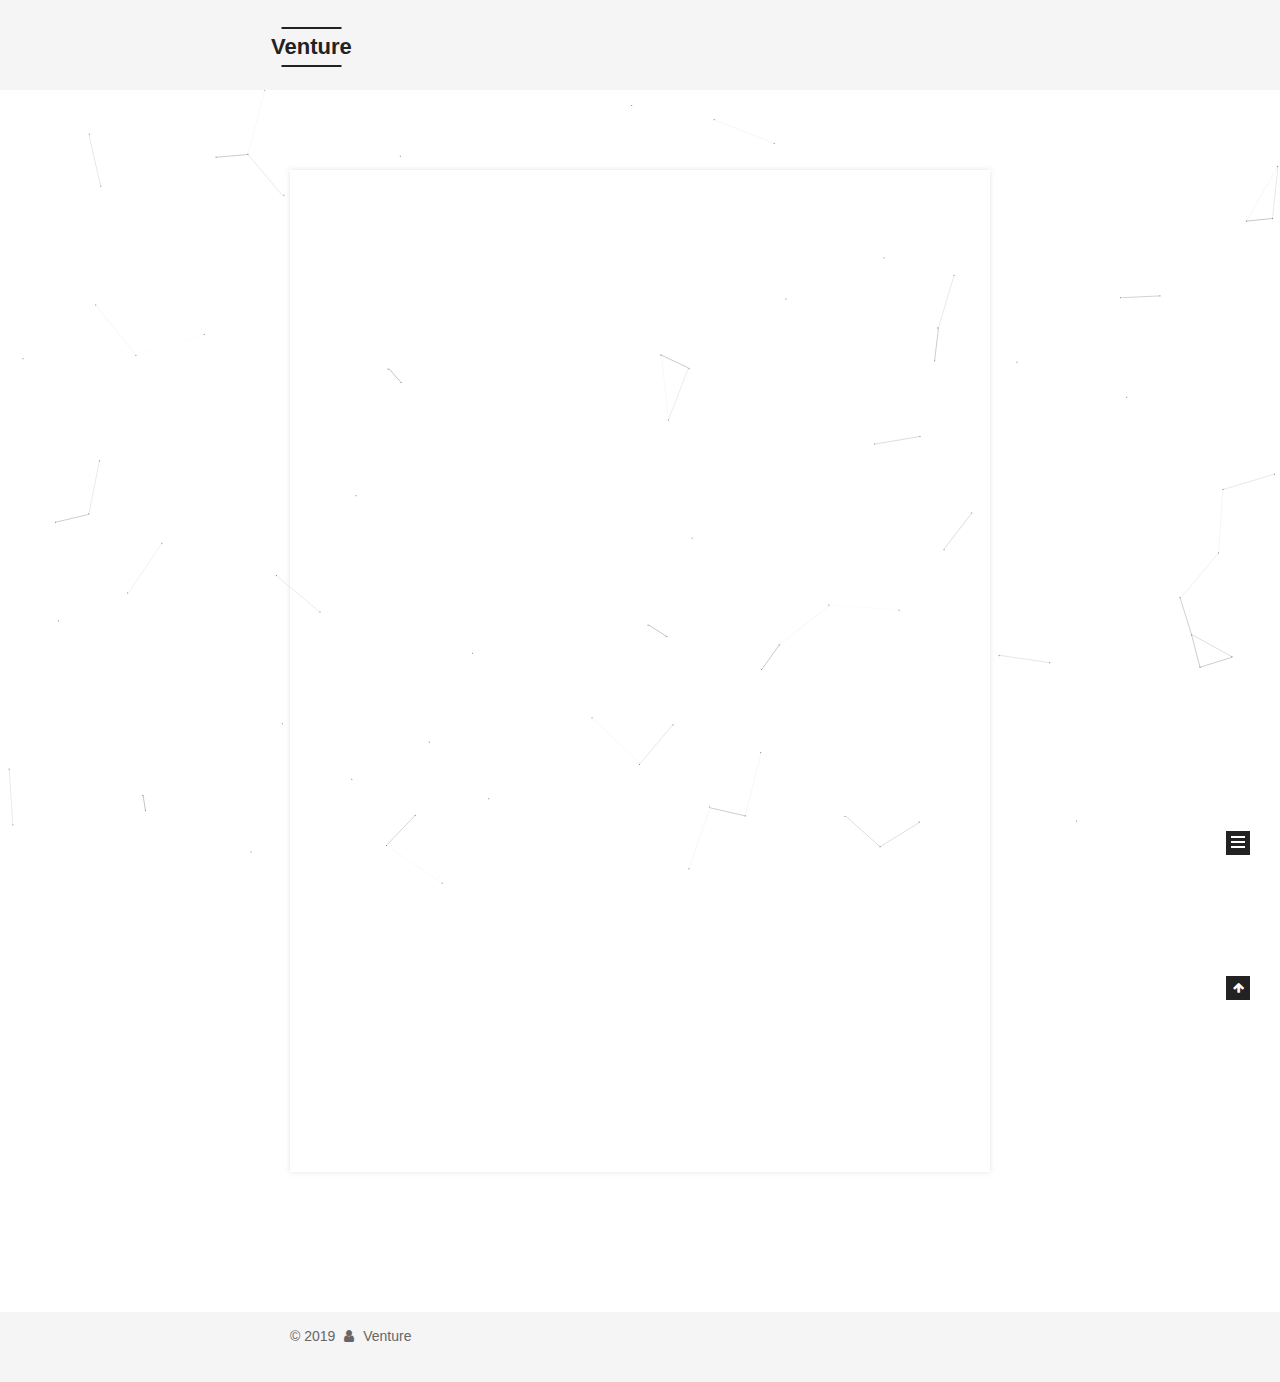
==== commit d9a82083: "Site updated: 2019-02-25 17:14:52" ====
--- a/index.html
+++ b/index.html
@@ -14,6 +14,13 @@
 
 
 
+  
+  
+    
+    
+  <script src="/lib/pace/pace.min.js?v=1.0.2"></script>
+  <link href="/lib/pace/pace-theme-minimal.min.css?v=1.0.2" rel="stylesheet">
+
 
 
 
@@ -79,13 +86,16 @@
 
 
 
+<meta name="description" content="无功不受禄">
 <meta property="og:type" content="website">
-<meta property="og:title" content="Hexo">
+<meta property="og:title" content="Venture">
 <meta property="og:url" content="http://yoursite.com/index.html">
-<meta property="og:site_name" content="Hexo">
+<meta property="og:site_name" content="Venture">
+<meta property="og:description" content="无功不受禄">
 <meta property="og:locale" content="zh-Hans">
 <meta name="twitter:card" content="summary">
-<meta name="twitter:title" content="Hexo">
+<meta name="twitter:title" content="Venture">
+<meta name="twitter:description" content="无功不受禄">
 
 
 
@@ -121,7 +131,7 @@
 
 
 
-  <title>Hexo</title>
+  <title>Venture</title>
   
 
 
@@ -152,7 +162,7 @@
     <div class="custom-logo-site-title">
       <a href="/" class="brand" rel="start">
         <span class="logo-line-before"><i></i></span>
-        <span class="site-title">Hexo</span>
+        <span class="site-title">Venture</span>
         <span class="logo-line-after"><i></i></span>
       </a>
     </div>
@@ -187,6 +197,26 @@
         </li>
       
         
+        <li class="menu-item menu-item-about">
+          <a href="/about/" rel="section">
+            
+              <i class="menu-item-icon fa fa-fw fa-user"></i> <br>
+            
+            关于
+          </a>
+        </li>
+      
+        
+        <li class="menu-item menu-item-categories">
+          <a href="/categories/" rel="section">
+            
+              <i class="menu-item-icon fa fa-fw fa-th"></i> <br>
+            
+            分类
+          </a>
+        </li>
+      
+        
         <li class="menu-item menu-item-archives">
           <a href="/archives/" rel="section">
             
@@ -232,13 +262,13 @@
     <link itemprop="mainEntityOfPage" href="http://yoursite.com/2019/02/24/hello-world/">
 
     <span hidden itemprop="author" itemscope itemtype="http://schema.org/Person">
-      <meta itemprop="name" content="John Doe">
+      <meta itemprop="name" content="Venture">
       <meta itemprop="description" content>
       <meta itemprop="image" content="/images/avatar.gif">
     </span>
 
     <span hidden itemprop="publisher" itemscope itemtype="http://schema.org/Organization">
-      <meta itemprop="name" content="Hexo">
+      <meta itemprop="name" content="Venture">
     </span>
 
     
@@ -379,8 +409,8 @@
         <div class="site-overview">
           <div class="site-author motion-element" itemprop="author" itemscope itemtype="http://schema.org/Person">
             
-              <p class="site-author-name" itemprop="name">John Doe</p>
-              <p class="site-description motion-element" itemprop="description"></p>
+              <p class="site-author-name" itemprop="name">Venture</p>
+              <p class="site-description motion-element" itemprop="description">无功不受禄</p>
           </div>
 
           <nav class="site-state motion-element">
@@ -435,12 +465,14 @@
   <span class="with-love">
     <i class="fa fa-user"></i>
   </span>
-  <span class="author" itemprop="copyrightHolder">John Doe</span>
+  <span class="author" itemprop="copyrightHolder">Venture</span>
 
   
 </div>
 
 
+<!--
+
   <div class="powered-by">由 <a class="theme-link" target="_blank" href="https://hexo.io">Hexo</a> 强力驱动</div>
 
 
@@ -453,6 +485,8 @@
 
 
 
+
+-->
 
         
 
@@ -496,6 +530,8 @@
   
 
 
+  
+
 
 
 
@@ -534,6 +570,11 @@
   
   
     <script type="text/javascript" src="/lib/fancybox/source/jquery.fancybox.pack.js?v=2.1.5"></script>
+  
+
+  
+  
+    <script type="text/javascript" src="/lib/canvas-nest/canvas-nest.min.js"></script>
   
 
 
--- a/css/main.css
+++ b/css/main.css
@@ -1822,7 +1822,7 @@
   width: 4px;
   height: 4px;
   border-radius: 50%;
-  background: #9334ab;
+  background: #ff6eff;
 }
 .links-of-blogroll {
   font-size: 13px;
@@ -2904,3 +2904,10 @@
     text-align: center;
   }
 }
+.post {
+  margin-top: 60px;
+  margin-bottom: 60px;
+  padding: 25px;
+  -webkit-box-shadow: 0 0 5px rgba(202,203,203,0.5);
+  -moz-box-shadow: 0 0 5px rgba(202,203,204,0.5);
+}
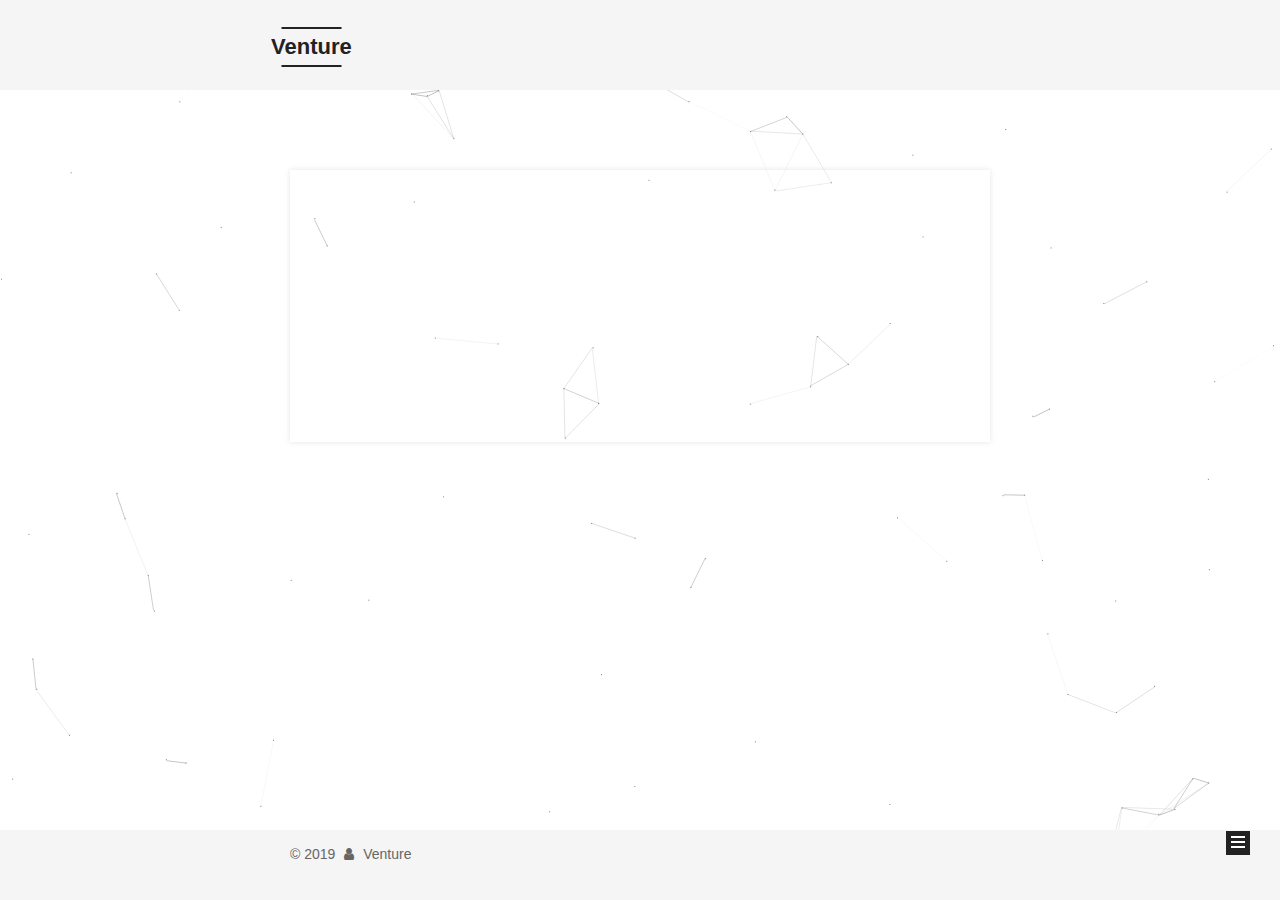
==== commit 29f7574e: "Site updated: 2019-02-25 18:54:46" ====
--- a/index.html
+++ b/index.html
@@ -278,7 +278,7 @@
         
           <h1 class="post-title" itemprop="name headline">
                 
-                <a class="post-title-link" href="/2019/02/24/hello-world/" itemprop="url">Hello World</a></h1>
+                <a class="post-title-link" href="/2019/02/24/hello-world/" itemprop="url">2019年第一篇</a></h1>
         
 
         <div class="post-meta">
@@ -330,15 +330,7 @@
       
         
           
-            <p>Welcome to <a href="https://hexo.io/" target="_blank" rel="noopener">Hexo</a>! This is your very first post. Check <a href="https://hexo.io/docs/" target="_blank" rel="noopener">documentation</a> for more info. If you get any problems when using Hexo, you can find the answer in <a href="https://hexo.io/docs/troubleshooting.html" target="_blank" rel="noopener">troubleshooting</a> or you can ask me on <a href="https://github.com/hexojs/hexo/issues" target="_blank" rel="noopener">GitHub</a>.</p>
-<h2 id="Quick-Start"><a href="#Quick-Start" class="headerlink" title="Quick Start"></a>Quick Start</h2><h3 id="Create-a-new-post"><a href="#Create-a-new-post" class="headerlink" title="Create a new post"></a>Create a new post</h3><figure class="highlight bash"><table><tr><td class="gutter"><pre><span class="line">1</span><br></pre></td><td class="code"><pre><span class="line">$ hexo new <span class="string">"My New Post"</span></span><br></pre></td></tr></table></figure>
-<p>More info: <a href="https://hexo.io/docs/writing.html" target="_blank" rel="noopener">Writing</a></p>
-<h3 id="Run-server"><a href="#Run-server" class="headerlink" title="Run server"></a>Run server</h3><figure class="highlight bash"><table><tr><td class="gutter"><pre><span class="line">1</span><br></pre></td><td class="code"><pre><span class="line">$ hexo server</span><br></pre></td></tr></table></figure>
-<p>More info: <a href="https://hexo.io/docs/server.html" target="_blank" rel="noopener">Server</a></p>
-<h3 id="Generate-static-files"><a href="#Generate-static-files" class="headerlink" title="Generate static files"></a>Generate static files</h3><figure class="highlight bash"><table><tr><td class="gutter"><pre><span class="line">1</span><br></pre></td><td class="code"><pre><span class="line">$ hexo generate</span><br></pre></td></tr></table></figure>
-<p>More info: <a href="https://hexo.io/docs/generating.html" target="_blank" rel="noopener">Generating</a></p>
-<h3 id="Deploy-to-remote-sites"><a href="#Deploy-to-remote-sites" class="headerlink" title="Deploy to remote sites"></a>Deploy to remote sites</h3><figure class="highlight bash"><table><tr><td class="gutter"><pre><span class="line">1</span><br></pre></td><td class="code"><pre><span class="line">$ hexo deploy</span><br></pre></td></tr></table></figure>
-<p>More info: <a href="https://hexo.io/docs/deployment.html" target="_blank" rel="noopener">Deployment</a></p>
+            <p>  最初决定写博客是2018年创业的时候，那一年的信息量过于庞大，事情过于琐碎导致博客的事情一直拖延到2019年；我一直坚信，无论是从事技术还是艺术（文科还是理科），阅读写作思考总结是缺一不可的；在这个爆炸的信息时代，过多的焦虑源于信息不断冲击我们的生活，成长的过程痛并快乐；</p>
 
           
         
--- a/css/main.css
+++ b/css/main.css
@@ -1822,7 +1822,7 @@
   width: 4px;
   height: 4px;
   border-radius: 50%;
-  background: #ff6eff;
+  background: #95501f;
 }
 .links-of-blogroll {
   font-size: 13px;
